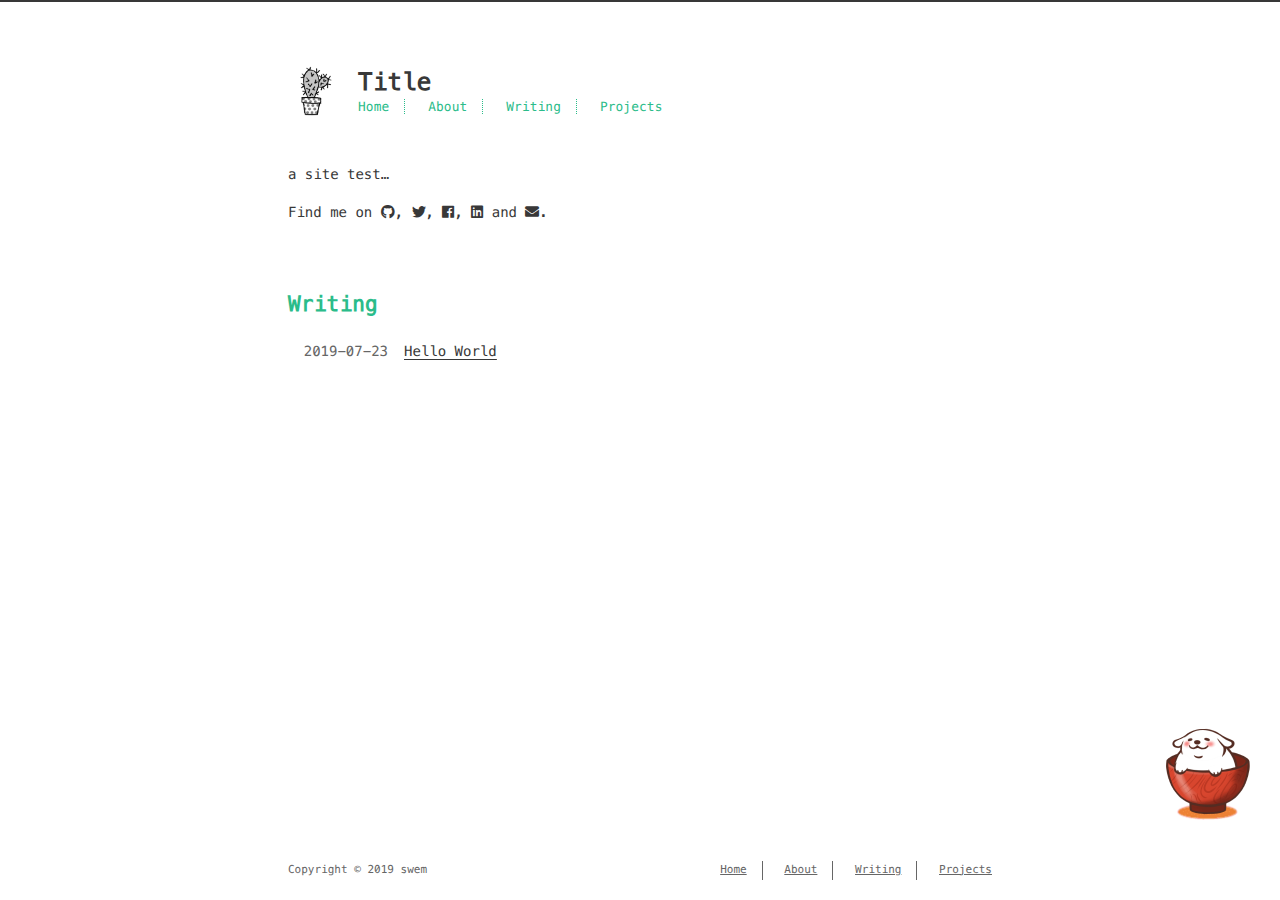
==== index.html @ 5699f476 "Site updated: 2019-07-24 18:28:13" ====
<!DOCTYPE html>
<html lang=ch>
<head><meta name="generator" content="Hexo 3.9.0">
    <!-- so meta -->
    <meta charset="utf-8">
    <meta http-equiv="X-UA-Compatible" content="IE=edge">
    <meta name="HandheldFriendly" content="True">
    <meta name="viewport" content="width=device-width, initial-scale=1, maximum-scale=1">
    <meta name="description" content="a site test...">
<meta property="og:type" content="website">
<meta property="og:title" content="Title">
<meta property="og:url" content="http://yoursite.com/index.html">
<meta property="og:site_name" content="Title">
<meta property="og:description" content="a site test...">
<meta property="og:locale" content="chinese">
<meta name="twitter:card" content="summary">
<meta name="twitter:title" content="Title">
<meta name="twitter:description" content="a site test...">
    
    
        
          
              <link rel="shortcut icon" href="/images/favicon.ico">
          
        
        
          
            <link rel="icon" type="image/png" href="/images/favicon-192x192.png" sizes="192x192">
          
        
        
          
            <link rel="apple-touch-icon" sizes="180x180" href="/images/apple-touch-icon.png">
          
        
    
    <!-- title -->
    <title>Title</title>
    <!-- styles -->
    <link rel="stylesheet" href="/css/style.css">
    <!-- persian styles -->
    
      <link rel="stylesheet" href="/css/rtl.css">
    
    <!-- rss -->
    
    
</head>

<body class="max-width mx-auto px3 ltr">
    
    <div class="content index py4">
        
          <header id="header">
  <a href="/">
  
    
      <div id="logo" style="background-image: url(/images/logo.png);"></div>
    
  
    <div id="title">
      <h1>Title</h1>
    </div>
  </a>
  <div id="nav">
    <ul>
      <li class="icon">
        <a href="#"><i class="fas fa-bars fa-2x"></i></a>
      </li>
       
        <li><a href="/">Home</a></li>
       
        <li><a href="/about/">About</a></li>
       
        <li><a href="/archives/">Writing</a></li>
       
        <li><a href="/projects_url">Projects</a></li>
      
    </ul>
  </div>
</header>

        
        <section id="about">
  
    <p>a site test…</p>

  
  
    <p>
      Find me on
      
      
      
        
          <a class="icon" target="_blank" href="http://github.com/probberechts/cactus-dark">
            <i class="fab fa-github"></i><!--
      ---></a><!--
    ---><!--
    --->, 
        
      
        
          <a class="icon" target="_blank" href="/">
            <i class="fab fa-twitter"></i><!--
      ---></a><!--
    ---><!--
    --->, 
        
      
        
          <a class="icon" target="_blank" href="/">
            <i class="fab fa-facebook"></i><!--
      ---></a><!--
    ---><!--
    --->, 
        
      
        
          <a class="icon" target="_blank" href="/">
            <i class="fab fa-linkedin"></i><!--
      ---></a><!--
    ---><!--
    ---> and 
        
      
        
          <a class="icon" target="_blank" href="mailto:name@email.com">
            <i class="fas fa-envelope"></i><!--
      ---></a><!--
      ---><!--
    --->.
        
      
    </p>
  
</section>

<section id="writing">
  <span class="h1"><a href="/archives">Writing</a></span>
  
  <ul class="post-list">
    
    
      
    
    
      <li class="post-item">
        
    <div class="meta">
      
        
          <time datetime="2019-07-23T06:05:07.872Z" itemprop="datePublished">2019-07-23</time>
        
      
    </div>


        <span>
    
        <a class="" href="/2019/07/23/hello-world/">Hello World</a>
    


</span>
      </li>
    
  </ul>
  
</section>



        
        <footer id="footer">
  <div class="footer-left">
    Copyright &copy; 2019 swem
  </div>
  <div class="footer-right">
    <nav>
      <ul>
         
          <li><a href="/">Home</a></li>
         
          <li><a href="/about/">About</a></li>
         
          <li><a href="/archives/">Writing</a></li>
         
          <li><a href="/projects_url">Projects</a></li>
        
      </ul>
    </nav>
  </div>
</footer>

    </div>
    <!-- styles -->
<link rel="stylesheet" href="/lib/font-awesome/css/all.min.css">
<link rel="stylesheet" href="/lib/justified-gallery/css/justifiedGallery.min.css">

    <!-- jquery -->
<script src="/lib/jquery/jquery.min.js"></script>
<script src="/lib/justified-gallery/js/jquery.justifiedGallery.min.js"></script>
<script src="/js/main.js"></script>
<!-- search -->

<!-- Google Analytics -->

<!-- Baidu Analytics -->

<!-- Disqus Comments -->


<script src="/live2dw/lib/L2Dwidget.min.js?094cbace49a39548bed64abff5988b05"></script><script>L2Dwidget.init({"pluginRootPath":"live2dw/","pluginJsPath":"lib/","pluginModelPath":"assets/","tagMode":false,"log":false,"model":{"scale":1,"hHeadPos":0.5,"vHeadPos":0.618,"jsonPath":"/live2dw/assets/wanko.model.json"},"display":{"superSample":2,"width":150,"height":300,"position":"right","hOffset":0,"vOffset":-20},"mobile":{"show":true,"scale":0.5},"react":{"opacityDefault":0.7,"opacityOnHover":0.2}});</script></body>
</html>
---- css/style.css ----
.inline {
  display: inline;
}
.block {
  display: block;
}
.inline-block {
  display: inline-block;
}
.table {
  display: table;
}
.table-cell {
  display: table-cell;
}
.overflow-hidden {
  overflow: hidden;
}
.overflow-scroll {
  overflow: scroll;
}
.overflow-auto {
  overflow: auto;
}
.clearfix:before,
.clearfix:after {
  display: table;
  content: " ";
}
.clearfix:after {
  clear: both;
}
.left {
  float: left;
}
.right {
  float: right;
}
.fit {
  max-width: 100%;
}
.truncate {
  display: inline-block;
  overflow: hidden;
  text-overflow: ellipsis;
  white-space: nowrap;
}
.max-width-1 {
  max-width: 24rem;
}
.max-width-2 {
  max-width: 32rem;
}
.max-width-3 {
  max-width: 48rem;
}
.max-width-4 {
  max-width: 64rem;
}
.border-box {
  box-sizing: border-box;
}
.m0 {
  margin: 0;
}
.mt0 {
  margin-top: 0;
}
.mr0 {
  margin-right: 0;
}
.mb0 {
  margin-bottom: 0;
}
.ml0 {
  margin-left: 0;
}
.mx0 {
  margin-right: 0;
  margin-left: 0;
}
.my0 {
  margin-top: 0;
  margin-bottom: 0;
}
.m1 {
  margin: 0.5rem;
}
.mt1 {
  margin-top: 0.5rem;
}
.mr1 {
  margin-right: 0.5rem;
}
.mb1 {
  margin-bottom: 0.5rem;
}
.ml1 {
  margin-left: 0.5rem;
}
.mx1 {
  margin-right: 0.5rem;
  margin-left: 0.5rem;
}
.my1 {
  margin-top: 0.5rem;
  margin-bottom: 0.5rem;
}
.m2 {
  margin: 1rem;
}
.mt2 {
  margin-top: 1rem;
}
.mr2 {
  margin-right: 1rem;
}
.mb2 {
  margin-bottom: 1rem;
}
.ml2 {
  margin-left: 1rem;
}
.mx2 {
  margin-right: 1rem;
  margin-left: 1rem;
}
.my2 {
  margin-top: 1rem;
  margin-bottom: 1rem;
}
.m3 {
  margin: 2rem;
}
.mt3 {
  margin-top: 2rem;
}
.mr3 {
  margin-right: 2rem;
}
.mb3 {
  margin-bottom: 2rem;
}
.ml3 {
  margin-left: 2rem;
}
.mx3 {
  margin-right: 2rem;
  margin-left: 2rem;
}
.my3 {
  margin-top: 2rem;
  margin-bottom: 2rem;
}
.m4 {
  margin: 4rem;
}
.mt4 {
  margin-top: 4rem;
}
.mr4 {
  margin-right: 4rem;
}
.mb4 {
  margin-bottom: 4rem;
}
.ml4 {
  margin-left: 4rem;
}
.mx4 {
  margin-right: 4rem;
  margin-left: 4rem;
}
.my4 {
  margin-top: 4rem;
  margin-bottom: 4rem;
}
.mxn1 {
  margin-right: -0.5rem;
  margin-left: -0.5rem;
}
.mxn2 {
  margin-right: -1rem;
  margin-left: -1rem;
}
.mxn3 {
  margin-right: -2rem;
  margin-left: -2rem;
}
.mxn4 {
  margin-right: -4rem;
  margin-left: -4rem;
}
.ml-auto {
  margin-left: auto;
}
.mr-auto {
  margin-right: auto;
}
.mx-auto {
  margin-right: auto;
  margin-left: auto;
}
.p0 {
  padding: 0;
}
.pt0 {
  padding-top: 0;
}
.pr0 {
  padding-right: 0;
}
.pb0 {
  padding-bottom: 0;
}
.pl0 {
  padding-left: 0;
}
.px0 {
  padding-right: 0;
  padding-left: 0;
}
.py0 {
  padding-top: 0;
  padding-bottom: 0;
}
.p1 {
  padding: 0.5rem;
}
.pt1 {
  padding-top: 0.5rem;
}
.pr1 {
  padding-right: 0.5rem;
}
.pb1 {
  padding-bottom: 0.5rem;
}
.pl1 {
  padding-left: 0.5rem;
}
.py1 {
  padding-top: 0.5rem;
  padding-bottom: 0.5rem;
}
.px1 {
  padding-right: 0.5rem;
  padding-left: 0.5rem;
}
.p2 {
  padding: 1rem;
}
.pt2 {
  padding-top: 1rem;
}
.pr2 {
  padding-right: 1rem;
}
.pb2 {
  padding-bottom: 1rem;
}
.pl2 {
  padding-left: 1rem;
}
.py2 {
  padding-top: 1rem;
  padding-bottom: 1rem;
}
.px2 {
  padding-right: 1rem;
  padding-left: 1rem;
}
.p3 {
  padding: 2rem;
}
.pt3 {
  padding-top: 2rem;
}
.pr3 {
  padding-right: 2rem;
}
.pb3 {
  padding-bottom: 2rem;
}
.pl3 {
  padding-left: 2rem;
}
.py3 {
  padding-top: 2rem;
  padding-bottom: 2rem;
}
.px3 {
  padding-right: 2rem;
  padding-left: 2rem;
}
.p4 {
  padding: 4rem;
}
.pt4 {
  padding-top: 4rem;
}
.pr4 {
  padding-right: 4rem;
}
.pb4 {
  padding-bottom: 4rem;
}
.pl4 {
  padding-left: 4rem;
}
.py4 {
  padding-top: 4rem;
  padding-bottom: 4rem;
}
.px4 {
  padding-right: 4rem;
  padding-left: 4rem;
}
body h1,
body .h1 {
  display: block;
  margin-top: 3rem;
  margin-bottom: 1rem;
  color: #2bbc8a;
  letter-spacing: 0.01em;
  font-weight: 700;
  font-style: normal;
  font-size: 1.5em;
  -moz-osx-font-smoothing: grayscale;
  -webkit-font-smoothing: antialiased;
}
body h2,
body .h2 {
  position: relative;
  display: block;
  margin-top: 2rem;
  margin-bottom: 0.5rem;
  color: #383838;
  text-transform: none;
  letter-spacing: normal;
  font-weight: bold;
  font-size: 1rem;
}
body h3 {
  color: #383838;
  text-decoration: underline;
  font-weight: bold;
  font-size: 0.9rem;
}
body h4,
body h5,
body h6 {
  display: inline;
  border-bottom: 1px dashed #8c8c8c;
  color: #8c8c8c;
  text-decoration: none;
  font-weight: normal;
  font-size: 0.9rem;
}
body h3,
body h4,
body h5,
body h6 {
  margin-top: 0.9rem;
  margin-bottom: 0.5rem;
}
body hr {
  border: 1px dashed #8c8c8c;
  margin: 0;
}
body strong {
  font-weight: bold;
}
body em,
body cite {
  font-style: italic;
}
body sup,
body sub {
  position: relative;
  vertical-align: baseline;
  font-size: 0.75em;
  line-height: 0;
}
body sup {
  top: -0.5em;
}
body sub {
  bottom: -0.2em;
}
body small {
  font-size: 0.85em;
}
body acronym,
body abbr {
  border-bottom: 1px dotted;
}
body ul,
body ol,
body dl {
  line-height: 1.725;
}
body ul ul,
body ol ul,
body ul ol,
body ol ol {
  margin-top: 0;
  margin-bottom: 0;
}
body ol {
  list-style: decimal;
}
body dt {
  font-weight: bold;
}
body table {
  width: 100%;
  border-collapse: collapse;
  text-align: left;
  font-size: 12px;
  overflow: auto;
  display: block;
}
body th {
  padding: 8px;
  border-bottom: 1px dashed #666;
  color: #383838;
  font-weight: bold;
  font-size: 13px;
}
body td {
  padding: 9px 8px 0;
  border-bottom: none;
}
@font-face {
  font-style: normal;
  font-family: "Meslo LG";
  src: local("Meslo LG S"), url("../lib/meslo-LG/MesloLGS-Regular.ttf") format("truetype");
}
*,
*:before,
*:after {
  box-sizing: border-box;
}
html {
  margin: 0;
  padding: 0;
  height: 100%;
  border-top: 2px solid #383838;
  -webkit-text-size-adjust: 100%;
  -ms-text-size-adjust: 100%;
}
body {
  margin: 0;
  height: 100%;
  background-color: #fff;
  color: #383838;
  font-display: swap;
  font-weight: 400;
  font-size: 14px;
  font-family: "Menlo", "Meslo LG", monospace;
  line-height: 1.725;
  text-rendering: geometricPrecision;
  flex: 1;
  -moz-osx-font-smoothing: grayscale;
  -webkit-font-smoothing: antialiased;
}
.content {
  position: relative;
  display: flex;
  flex-direction: column;
  min-height: 100%;
  overflow-wrap: break-word;
}
.content p {
  hyphens: auto;
  -moz-hyphens: auto;
  -ms-hyphens: auto;
  -webkit-hyphens: auto;
}
.content code {
  hyphens: manual;
  -moz-hyphens: manual;
  -ms-hyphens: manual;
  -webkit-hyphens: manual;
}
.content a {
  color: #383838;
  text-decoration: none;
  background-image: linear-gradient(transparent, transparent 5px, #383838 5px, #383838);
  background-position: bottom;
  background-size: 100% 6px;
  background-repeat: repeat-x;
}
.content a:hover {
  background-image: linear-gradient(transparent, transparent 4px, #d480aa 4px, #d480aa);
}
.content a.icon {
  background: none;
}
.content a.icon:hover {
  color: #d480aa;
}
.content h1 a,
.content .h1 a,
.content h2 a,
.content h3 a,
.content h4 a,
.content h5 a,
.content h6 a {
  background: none;
  color: inherit;
  text-decoration: none;
}
.content h1 a:hover,
.content .h1 a:hover,
.content h2 a:hover,
.content h3 a:hover,
.content h4 a:hover,
.content h5 a:hover,
.content h6 a:hover {
  background-image: linear-gradient(transparent, transparent 6px, #d480aa 6px, #d480aa);
  background-position: bottom;
  background-size: 100% 6px;
  background-repeat: repeat-x;
}
.content h6 a {
  background: none;
  color: inherit;
  text-decoration: none;
}
.content h6 a:hover {
  background-image: linear-gradient(transparent, transparent 6px, #d480aa 6px, #d480aa);
  background-position: bottom;
  background-size: 100% 6px;
  background-repeat: repeat-x;
}
@media (min-width: 540px) {
  .image-wrap {
    flex-direction: row;
    margin-bottom: 2rem;
  }
  .image-wrap .image-block {
    flex: 1 0 35%;
    margin-right: 2rem;
  }
  .image-wrap p {
    flex: 1 0 65%;
  }
}
.max-width {
  max-width: 48rem;
}
@media (max-width: 480px) {
  .px3 {
    padding-right: 1rem;
    padding-left: 1rem;
  }
  .my4 {
    margin-top: 2rem;
    margin-bottom: 2rem;
  }
}
@media (min-width: 480px) {
  p {
    text-align: justify;
  }
}
#header {
  margin: 0 auto 2rem;
  width: 100%;
}
#header h1,
#header .h1 {
  margin-top: 0;
  margin-bottom: 0;
  color: #383838;
  letter-spacing: 0.01em;
  font-weight: 700;
  font-style: normal;
  font-size: 1.5rem;
  line-height: 2rem;
  -moz-osx-font-smoothing: grayscale;
  -webkit-font-smoothing: antialiased;
}
#header a {
  background: none;
  color: inherit;
  text-decoration: none;
}
#header #logo {
  display: inline-block;
  float: left;
  margin-right: 20px;
  width: 50px;
  height: 50px;
  border-radius: 5px;
  filter: grayscale(100%);
  background-size: 50px 50px;
  background-repeat: no-repeat;
  -webkit-filter: grayscale(100%);
}
#header #nav {
  color: #2bbc8a;
  letter-spacing: 0.01em;
  font-weight: 200;
  font-style: normal;
  font-size: 0.8rem;
}
#header #nav ul {
  margin: 0;
  padding: 0;
  list-style-type: none;
  line-height: 15px;
}
#header #nav ul a {
  margin-right: 15px;
  color: #2bbc8a;
}
#header #nav ul a:hover {
  background-image: linear-gradient(transparent, transparent 5px, #2bbc8a 5px, #2bbc8a);
  background-position: bottom;
  background-size: 100% 6px;
  background-repeat: repeat-x;
}
#header #nav ul li {
  display: inline-block;
  margin-right: 15px;
  border-right: 1px dotted #2bbc8a;
  vertical-align: middle;
}
#header #nav ul .icon {
  display: none;
}
#header #nav ul li:last-child {
  margin-right: 0;
  border-right: 0;
}
#header #nav ul li:last-child a {
  margin-right: 0;
}
#header:hover #logo {
  filter: none;
  -webkit-filter: none;
}
@media screen and (max-width: 480px) {
  #header #title {
    display: table;
    margin-right: 5rem;
    min-height: 50px;
  }
  #header #title h1 {
    display: table-cell;
    vertical-align: middle;
  }
  #header #nav ul a:hover {
    background: none;
  }
  #header #nav ul li {
    display: none;
    border-right: 0;
  }
  #header #nav ul li.icon {
    position: absolute;
    top: 77px;
    right: 1rem;
    display: inline-block;
  }
  #header #nav ul.responsive li {
    display: block;
  }
  #header #nav li:not(:first-child) {
    padding-top: 1rem;
    padding-left: 70px;
    font-size: 1rem;
  }
}
#header-post {
  position: fixed;
  top: 2rem;
  right: 0;
  display: inline-block;
  float: right;
  z-index: 100;
}
#header-post a {
  background: none;
  color: inherit;
  text-decoration: none;
}
#header-post a.icon {
  background: none;
}
#header-post a.icon:hover {
  color: #d480aa;
}
#header-post ol {
  list-style-type: none;
}
#header-post ul {
  display: inline-block;
  margin: 0;
  padding: 0;
  list-style-type: none;
}
#header-post ul li {
  display: inline-block;
  margin-right: 15px;
  vertical-align: middle;
}
#header-post ul li:last-child {
  margin-right: 0;
}
#header-post #menu-icon {
  float: right;
  margin-right: 2rem;
  margin-left: 15px;
}
#header-post #menu-icon:hover {
  color: #2bbc8a;
}
#header-post #menu-icon-tablet {
  float: right;
  margin-right: 2rem;
  margin-left: 15px;
}
#header-post #menu-icon-tablet:hover {
  color: #2bbc8a;
}
#header-post #top-icon-tablet {
  position: fixed;
  right: 2rem;
  bottom: 2rem;
  margin-right: 2rem;
  margin-left: 15px;
}
#header-post #top-icon-tablet:hover {
  color: #2bbc8a;
}
#header-post .active {
  color: #2bbc8a;
}
#header-post #menu {
  visibility: hidden;
  margin-right: 2rem;
}
#header-post #nav {
  color: #2bbc8a;
  letter-spacing: 0.01em;
  font-weight: 200;
  font-style: normal;
  font-size: 0.8rem;
}
#header-post #nav ul {
  line-height: 15px;
}
#header-post #nav ul a {
  margin-right: 15px;
  color: color-accent-1;
}
#header-post #nav ul a:hover {
  background-image: linear-gradient(transparent, transparent 5px, #2bbc8a 5px, #2bbc8a);
  background-position: bottom;
  background-size: 100% 6px;
  background-repeat: repeat-x;
}
#header-post #nav ul li {
  border-right: 1px dotted #2bbc8a;
}
#header-post #nav ul li:last-child {
  margin-right: 0;
  border-right: 0;
}
#header-post #nav ul li:last-child a {
  margin-right: 0;
}
#header-post #actions {
  float: right;
  margin-top: 2rem;
  margin-right: 2rem;
  width: 100%;
  text-align: right;
}
#header-post #actions ul {
  display: block;
}
#header-post #actions .info {
  display: block;
  font-style: italic;
}
#header-post #share {
  clear: both;
  padding-top: 1rem;
  padding-right: 2rem;
  text-align: right;
}
#header-post #share li {
  display: block;
  margin: 0;
}
#header-post #toc {
  float: right;
  clear: both;
  overflow: auto;
  margin-top: 1rem;
  padding-right: 2rem;
  max-width: 20em;
  max-height: calc(95vh - 7rem);
  text-align: right;
}
#header-post #toc a:hover {
  color: #d480aa;
}
#header-post #toc .toc-level-1 > .toc-link {
  display: none;
}
#header-post #toc .toc-level-2 {
  color: #383838;
  font-size: 0.8rem;
}
#header-post #toc .toc-level-2:before {
  color: #2bbc8a;
  content: "#";
}
#header-post #toc .toc-level-3 {
  color: #666;
  font-size: 0.7rem;
}
#header-post #toc .toc-level-4 {
  color: #525252;
  font-size: 0.4rem;
}
#header-post #toc .toc-level-5 {
  display: none;
}
#header-post #toc .toc-level-6 {
  display: none;
}
#header-post #toc .toc-number {
  display: none;
}
@media screen and (max-width: 500px) {
  #header-post {
    display: none;
  }
}
@media screen and (max-width: 900px) {
  #header-post #menu-icon {
    display: none;
  }
  #header-post #actions {
    display: none;
  }
}
@media screen and (max-width: 1199px) {
  #header-post #toc {
    display: none;
  }
}
@media screen and (min-width: 900px) {
  #header-post #menu-icon-tablet {
    display: none !important;
  }
  #header-post #top-icon-tablet {
    display: none !important;
  }
}
@media screen and (min-width: 1199px) {
  #header-post #actions {
    width: auto;
  }
  #header-post #actions ul {
    display: inline-block;
    float: right;
  }
  #header-post #actions .info {
    display: inline;
    float: left;
    margin-right: 2rem;
    font-style: italic;
  }
}
#footer-post {
  position: fixed;
  right: 0;
  bottom: 0;
  left: 0;
  z-index: 5000000;
  width: 100%;
  border-top: 1px solid #666;
  background: #fafafa;
  transition: opacity 0.2s;
}
#footer-post a {
  background: none;
  color: inherit;
  text-decoration: none;
}
#footer-post a.icon {
  background: none;
}
#footer-post a.icon:hover {
  color: #d480aa;
}
#footer-post #nav-footer {
  padding-right: 1rem;
  padding-left: 1rem;
  background: #e6e6e6;
  text-align: center;
}
#footer-post #nav-footer a {
  color: #2bbc8a;
  font-size: 1em;
}
#footer-post #nav-footer a:hover {
  background-image: linear-gradient(transparent, transparent 5px, #2bbc8a 5px, #2bbc8a);
  background-position: bottom;
  background-size: 100% 6px;
  background-repeat: repeat-x;
}
#footer-post #nav-footer ul {
  display: table;
  margin: 0;
  padding: 0;
  width: 100%;
  list-style-type: none;
}
#footer-post #nav-footer ul li {
  display: inline-table;
  padding: 10px;
  width: 20%;
  vertical-align: middle;
}
#footer-post #actions-footer {
  overflow: auto;
  margin-top: 1rem;
  margin-bottom: 1rem;
  padding-right: 1rem;
  padding-left: 1rem;
  width: 100%;
  text-align: center;
  white-space: nowrap;
}
#footer-post #actions-footer a {
  display: inline-block;
  padding-left: 1rem;
  color: #2bbc8a;
}
#footer-post #share-footer {
  padding-right: 1rem;
  padding-left: 1rem;
  background: #e6e6e6;
  text-align: center;
}
#footer-post #share-footer ul {
  display: table;
  margin: 0;
  padding: 0;
  width: 100%;
  list-style-type: none;
}
#footer-post #share-footer ul li {
  display: inline-table;
  padding: 10px;
  width: 20%;
  vertical-align: middle;
}
#footer-post #toc-footer {
  clear: both;
  padding-top: 1rem;
  padding-bottom: 1rem;
  background: #e6e6e6;
  text-align: left;
}
#footer-post #toc-footer ol {
  margin: 0;
  padding-left: 20px;
  list-style-type: none;
}
#footer-post #toc-footer ol li {
  line-height: 30px;
}
#footer-post #toc-footer a:hover {
  color: #d480aa;
}
#footer-post #toc-footer .toc-level-1 > .toc-link {
  display: none;
}
#footer-post #toc-footer .toc-level-2 {
  color: #383838;
  font-size: 0.8rem;
}
#footer-post #toc-footer .toc-level-2:before {
  color: #2bbc8a;
  content: "#";
}
#footer-post #toc-footer .toc-level-3 {
  color: #666;
  font-size: 0.7rem;
  line-height: 15px;
}
#footer-post #toc-footer .toc-level-4 {
  display: none;
}
#footer-post #toc-footer .toc-level-5 {
  display: none;
}
#footer-post #toc-footer .toc-level-6 {
  display: none;
}
#footer-post #toc-footer .toc-number {
  display: none;
}
@media screen and (min-width: 500px) {
  #footer-post-container {
    display: none;
  }
}
.post-list {
  padding: 0;
}
.post-list .post-item {
  margin-bottom: 1rem;
  margin-left: 0;
  list-style-type: none;
}
.post-list .post-item .meta {
  display: block;
  margin-right: 16px;
  min-width: 100px;
  color: #666;
  font-size: 14px;
}
@media (min-width: 480px) {
  .post-list .post-item {
    display: flex;
    margin-bottom: 5px;
  }
  .post-list .post-item .meta {
    text-align: left;
  }
}
.project-list {
  padding: 0;
  list-style: none;
}
.project-list .project-item {
  margin-bottom: 5px;
}
.project-list .project-item p {
  display: inline;
}
article header .posttitle {
  margin-top: 0;
  margin-bottom: 0;
  text-transform: none;
  font-size: 1.5em;
  line-height: 1.25;
}
article header .meta {
  margin-top: 0;
  margin-bottom: 1rem;
}
article header .meta * {
  color: #8c8c8c;
  font-size: 0.85rem;
}
article header .author {
  text-transform: uppercase;
  letter-spacing: 0.01em;
  font-weight: 700;
}
article header .postdate {
  display: inline;
}
article .content h2:before {
  position: absolute;
  top: -4px;
  left: -1rem;
  color: #2bbc8a;
  content: "#";
  font-weight: bold;
  font-size: 1.2rem;
}
article .content img,
article .content video {
  display: block;
  margin: auto;
  max-width: 100%;
  height: auto;
}
article .content .video-container {
  position: relative;
  overflow: hidden;
  padding-top: 56.25%;
  height: 0;
}
article .content .video-container iframe,
article .content .video-container object,
article .content .video-container embed {
  position: absolute;
  top: 0;
  left: 0;
  margin-top: 0;
  width: 100%;
  height: 100%;
}
article .content blockquote {
  margin: 1rem 10px;
  padding: 0.5em 10px;
  background: inherit;
  color: #2bbc8a;
  quotes: "\201C" "\201D" "\2018" "\2019";
  font-weight: bold;
}
article .content blockquote p {
  margin: 0;
}
article .content blockquote:before {
  margin-right: 0.25em;
  color: #2bbc8a;
  content: "\201C";
  vertical-align: -0.4em;
  font-size: 2em;
  line-height: 0.1em;
}
article .content blockquote footer {
  margin: line-height 0;
  color: #666;
  font-size: 11px;
}
article .content blockquote footer a {
  background-image: linear-gradient(transparent, transparent 5px, #666 5px, #666);
  color: #666;
}
article .content blockquote footer a:hover {
  background-image: linear-gradient(transparent, transparent 4px, #858585 4px, #858585);
  color: #858585;
}
article .content blockquote footer cite:before {
  padding: 0 0.5em;
  content: "—";
}
article .content .pullquote {
  margin: 0;
  width: 45%;
  text-align: left;
}
article .content .pullquote.left {
  margin-right: 1em;
  margin-left: 0.5em;
}
article .content .pullquote.right {
  margin-right: 0.5em;
  margin-left: 1em;
}
article .content .caption {
  position: relative;
  display: block;
  margin-top: 0.5em;
  color: color-grey;
  text-align: center;
  font-size: 0.9em;
}
.posttitle {
  text-transform: none;
  font-size: 1.5em;
  line-height: 1.25;
}
.article-tag .tag-link {
  background-image: linear-gradient(transparent, transparent 10px, #d480aa 10px, #d480aa);
  background-position: bottom;
  background-size: 100% 6px;
  background-repeat: repeat-x;
}
.article-tag .tag-link:before {
  content: "#";
}
.article-category .category-link {
  background-image: linear-gradient(transparent, transparent 10px, #d480aa 10px, #d480aa);
  background-position: bottom;
  background-size: 100% 6px;
  background-repeat: repeat-x;
}
@media (min-width: 480px) {
  .article-tag,
  .article-category {
    display: inline;
  }
  .article-tag:before,
  .article-category:before {
    content: "|";
  }
}
#archive .post-list {
  padding: 0;
}
#archive .post-list .post-item {
  margin-bottom: 1rem;
  margin-left: 0;
  list-style-type: none;
}
#archive .post-list .post-item .meta {
  display: block;
  margin-right: 16px;
  min-width: 100px;
  color: #666;
  font-size: 14px;
}
@media (min-width: 480px) {
  #archive .post-list .post-item {
    display: flex;
    margin-bottom: 5px;
    margin-left: 1rem;
  }
  #archive .post-list .post-item .meta {
    text-align: left;
  }
}
.blog-post-comments {
  margin-top: 4rem;
}
#footer {
  position: absolute;
  bottom: 0;
  margin-bottom: 10px;
  width: 100%;
  color: #666;
  vertical-align: top;
  text-align: center;
  font-size: 11px;
}
#footer ul {
  margin: 0;
  padding: 0;
  list-style: none;
}
#footer li {
  display: inline-block;
  margin-right: 15px;
  border-right: 1px solid #666;
  vertical-align: middle;
}
#footer li a {
  margin-right: 15px;
}
#footer li:last-child {
  margin-right: 0;
  border-right: 0;
}
#footer li:last-child a {
  margin-right: 0;
}
#footer a {
  color: #666;
  text-decoration: underline;
  background-image: none;
}
#footer a:hover {
  color: #858585;
}
#footer .footer-left {
  height: 20px;
  vertical-align: middle;
  line-height: 20px;
}
@media (min-width: 39rem) {
  #footer {
    display: flex;
    flex-flow: row wrap;
    justify-content: space-between;
    align-items: center;
    align-content: center;
    margin-bottom: 20px;
  }
  #footer .footer-left {
    align-self: flex-start;
    margin-right: 20px;
  }
  #footer .footer-right {
    align-self: flex-end;
  }
}
.pagination {
  display: inline-block;
  margin-top: 2rem;
  width: 100%;
  text-align: center;
}
.pagination .page-number {
  color: #383838;
  font-size: 0.8rem;
}
.pagination a {
  padding: 4px 6px;
  border-radius: 5px;
  background-image: none;
  color: #383838;
  text-decoration: none;
}
.pagination a:hover {
  background-image: none;
}
.pagination a:hover:not(.active) {
  color: #383838;
}
.search-input {
  padding: 4px 7px;
  width: 100%;
  outline: none;
  border: solid 1px #8c8c8c;
  border-radius: 5px;
  background-color: #fff;
  color: #383838;
  font-size: 1.2rem;
  -webkit-border-radius: 5px;
  -moz-border-radius: 5px;
}
.search-input:focus {
  border: solid 1px #2bbc8a;
}
#search-result ul.search-result-list {
  padding: 0;
  list-style-type: none;
}
#search-result li {
  margin: 2em auto;
}
#search-result a.search-result-title {
  background-image: none;
  color: #383838;
  text-transform: capitalize;
  font-weight: bold;
  line-height: 1.2;
}
#search-result p.search-result {
  overflow: hidden;
  margin: 0.4em auto;
  max-height: 13em;
  text-align: justify;
  font-size: 0.8em;
}
#search-result em.search-keyword {
  border-bottom: 1px dashed #d480aa;
  color: #d480aa;
  font-weight: bold;
}
.search-no-result {
  display: none;
  padding-bottom: 0.5em;
  color: #383838;
}
#tag-cloud .tag-cloud-title {
  color: #666;
}
#tag-cloud .tag-cloud-tags {
  clear: both;
  text-align: center;
}
#tag-cloud .tag-cloud-tags a {
  display: inline-block;
  margin: 10px;
}
#categories .category-list-title {
  color: #666;
}
#categories .category-list .category-list-item .category-list-count {
  color: #666;
}
#categories .category-list .category-list-item .category-list-count:before {
  content: " (";
}
#categories .category-list .category-list-item .category-list-count:after {
  content: ")";
}
.highlight {
  color: #585260;
  background: #efecf4;
}
.highlight .code .comment,
.highlight .code .quote {
  color: #655f6d;
}
.highlight .code .variable,
.highlight .code .template-variable,
.highlight .code .attribute,
.highlight .code .tag,
.highlight .code .name,
.highlight .code .regexp,
.highlight .code .link,
.highlight .code .selector-id,
.highlight .code .selector-class {
  color: #be4678;
}
.highlight .code .number,
.highlight .code .meta,
.highlight .code .built_in,
.highlight .code .builtin-name,
.highlight .code .literal,
.highlight .code .type,
.highlight .code .params {
  color: #aa573c;
}
.highlight .code .string,
.highlight .code .symbol,
.highlight .code .bullet {
  color: #2a9292;
}
.highlight .code .title,
.highlight .code .section {
  color: #576ddb;
}
.highlight .code .keyword,
.highlight .code .selector-tag {
  color: #955ae7;
}
.highlight .code .deletion,
.highlight .code .addition {
  color: #19171c;
  display: inline-block;
  width: 100%;
}
.highlight .code .deletion {
  background-color: #be4678;
}
.highlight .code .addition {
  background-color: #2a9292;
}
.highlight .code .emphasis {
  font-style: italic;
}
.highlight .code .strong {
  font-weight: bold;
}
pre {
  overflow-x: auto;
  padding: 10px 15px;
  padding-bottom: 0;
  border: 1px dotted #666;
  border-radius: 4px;
  font-size: 13px;
  font-family: "Menlo", "Meslo LG", monospace;
  line-height: 22px;
  -webkit-border-radius: 4px;
}
pre code {
  display: block;
  padding: 0;
  border: none;
}
code {
  padding: 0 5px;
  border: 1px dotted #666;
  border-radius: 2px;
  -webkit-border-radius: 2px;
}
.highlight {
  overflow-x: auto;
  margin: 1rem 0;
  padding: 10px 15px;
  border-radius: 4px;
  background: #fafafa;
  font-family: "Menlo", "Meslo LG", monospace;
  -webkit-border-radius: 4px;
}
.highlight figcaption {
  margin: -5px 0 5px;
  color: #757575;
  font-size: 0.9em;
  zoom: 1;
}
.highlight figcaption a {
  float: right;
  color: #757575;
  font-style: italic;
  font-size: 0.8em;
  background-image: linear-gradient(transparent, transparent 10px, #d480aa 10px, #d480aa);
  background-position: bottom;
  background-size: 100% 6px;
  background-repeat: repeat-x;
}
.highlight figcaption a:hover {
  color: #919191;
}
.highlight figcaption:before,
.highlight figcaption content: "" {
  display: table;
}
.highlight figcaption:after {
  clear: both;
}
.highlight pre {
  padding: 0;
  border: none;
  background: none;
}
.highlight table {
  width: auto;
}
.highlight td.gutter {
  text-align: right;
}
.highlight .line {
  height: 22px;
}
---- css/rtl.css ----
@font-face {
  font-family: Vazir;
  src: url("../lib/vazir-font/Vazir.eot");
  src: url("../lib/vazir-font/Vazir.eot?#iefix") format('embedded-opentype'), url("../lib/vazir-font/Vazir.woff2") format('woff2'), url("../lib/vazir-font/Vazir.woff") format('woff'), url("../lib/vazir-font/Vazir.ttf") format('truetype');
  font-weight: normal;
}
@font-face {
  font-family: Vazir;
  src: url("../lib/vazir-font/Vazir-Bold.eot");
  src: url("../lib/vazir-font/Vazir-Bold.eot?#iefix") format('embedded-opentype'), url("../lib/vazir-font/Vazir-Bold.woff2") format('woff2'), url("../lib/vazir-font/Vazir-Bold.woff") format('woff'), url("../lib/vazir-font/Vazir-Bold.ttf") format('truetype');
  font-weight: bold;
}
@font-face {
  font-family: Vazir;
  src: url("../lib/vazir-font/Vazir-Light.eot");
  src: url("../lib/vazir-font/Vazir-Light.eot?#iefix") format('embedded-opentype'), url("../lib/vazir-font/Vazir-Light.woff2") format('woff2'), url("../lib/vazir-font/Vazir-Light.woff") format('woff'), url("../lib/vazir-font/Vazir-Light.ttf") format('truetype');
  font-weight: 300;
}
.rtl {
  font-family: Vazir, sans-serif;
  direction: rtl;
}
.rtl #nav li {
  margin-right: 0px !important;
  padding-left: 15px;
  border-right: 0px !important;
  border-left: 1px dotted $color-accent-1;
}
.rtl #nav li:last-child {
  margin-right: 15px !important;
  border-left: 0 !important;
}
.rtl #header #logo {
  float: right;
}
.rtl #footer li {
  margin-right: 0px;
  padding-left: 15px;
  border-right: 0px;
  border-left: 1px dotted $color-border;
}
.rtl #footer li:last-child {
  margin-right: 15px !important;
  border-left: 0 !important;
}
.rtl #footer #logo {
  float: right;
}
.rtl article .content h2:before {
  right: -1rem;
}
@media (min-width: 480px) {
  .post-list .post-item .meta {
    text-align: right;
  }
}
---- lib/font-awesome/css/all.min.css ----
/*!
 * Font Awesome Free 5.2.0 by @fontawesome - https://fontawesome.com
 * License - https://fontawesome.com/license (Icons: CC BY 4.0, Fonts: SIL OFL 1.1, Code: MIT License)
 */
.fa,.fab,.fal,.far,.fas{-moz-osx-font-smoothing:grayscale;-webkit-font-smoothing:antialiased;display:inline-block;font-style:normal;font-variant:normal;text-rendering:auto;line-height:1}.fa-lg{font-size:1.33333em;line-height:.75em;vertical-align:-.0667em}.fa-xs{font-size:.75em}.fa-sm{font-size:.875em}.fa-1x{font-size:1em}.fa-2x{font-size:2em}.fa-3x{font-size:3em}.fa-4x{font-size:4em}.fa-5x{font-size:5em}.fa-6x{font-size:6em}.fa-7x{font-size:7em}.fa-8x{font-size:8em}.fa-9x{font-size:9em}.fa-10x{font-size:10em}.fa-fw{text-align:center;width:1.25em}.fa-ul{list-style-type:none;margin-left:2.5em;padding-left:0}.fa-ul>li{position:relative}.fa-li{left:-2em;position:absolute;text-align:center;width:2em;line-height:inherit}.fa-border{border:.08em solid #eee;border-radius:.1em;padding:.2em .25em .15em}.fa-pull-left{float:left}.fa-pull-right{float:right}.fa.fa-pull-left,.fab.fa-pull-left,.fal.fa-pull-left,.far.fa-pull-left,.fas.fa-pull-left{margin-right:.3em}.fa.fa-pull-right,.fab.fa-pull-right,.fal.fa-pull-right,.far.fa-pull-right,.fas.fa-pull-right{margin-left:.3em}.fa-spin{animation:a 2s infinite linear}.fa-pulse{animation:a 1s infinite steps(8)}@keyframes a{0%{transform:rotate(0deg)}to{transform:rotate(1turn)}}.fa-rotate-90{-ms-filter:"progid:DXImageTransform.Microsoft.BasicImage(rotation=1)";transform:rotate(90deg)}.fa-rotate-180{-ms-filter:"progid:DXImageTransform.Microsoft.BasicImage(rotation=2)";transform:rotate(180deg)}.fa-rotate-270{-ms-filter:"progid:DXImageTransform.Microsoft.BasicImage(rotation=3)";transform:rotate(270deg)}.fa-flip-horizontal{-ms-filter:"progid:DXImageTransform.Microsoft.BasicImage(rotation=0, mirror=1)";transform:scaleX(-1)}.fa-flip-vertical{transform:scaleY(-1)}.fa-flip-horizontal.fa-flip-vertical,.fa-flip-vertical{-ms-filter:"progid:DXImageTransform.Microsoft.BasicImage(rotation=2, mirror=1)"}.fa-flip-horizontal.fa-flip-vertical{transform:scale(-1)}:root .fa-flip-horizontal,:root .fa-flip-vertical,:root .fa-rotate-90,:root .fa-rotate-180,:root .fa-rotate-270{-webkit-filter:none;filter:none}.fa-stack{display:inline-block;height:2em;line-height:2em;position:relative;vertical-align:middle;width:2em}.fa-stack-1x,.fa-stack-2x{left:0;position:absolute;text-align:center;width:100%}.fa-stack-1x{line-height:inherit}.fa-stack-2x{font-size:2em}.fa-inverse{color:#fff}.fa-500px:before{content:"\f26e"}.fa-accessible-icon:before{content:"\f368"}.fa-accusoft:before{content:"\f369"}.fa-address-book:before{content:"\f2b9"}.fa-address-card:before{content:"\f2bb"}.fa-adjust:before{content:"\f042"}.fa-adn:before{content:"\f170"}.fa-adversal:before{content:"\f36a"}.fa-affiliatetheme:before{content:"\f36b"}.fa-air-freshener:before{content:"\f5d0"}.fa-algolia:before{content:"\f36c"}.fa-align-center:before{content:"\f037"}.fa-align-justify:before{content:"\f039"}.fa-align-left:before{content:"\f036"}.fa-align-right:before{content:"\f038"}.fa-allergies:before{content:"\f461"}.fa-amazon:before{content:"\f270"}.fa-amazon-pay:before{content:"\f42c"}.fa-ambulance:before{content:"\f0f9"}.fa-american-sign-language-interpreting:before{content:"\f2a3"}.fa-amilia:before{content:"\f36d"}.fa-anchor:before{content:"\f13d"}.fa-android:before{content:"\f17b"}.fa-angellist:before{content:"\f209"}.fa-angle-double-down:before{content:"\f103"}.fa-angle-double-left:before{content:"\f100"}.fa-angle-double-right:before{content:"\f101"}.fa-angle-double-up:before{content:"\f102"}.fa-angle-down:before{content:"\f107"}.fa-angle-left:before{content:"\f104"}.fa-angle-right:before{content:"\f105"}.fa-angle-up:before{content:"\f106"}.fa-angry:before{content:"\f556"}.fa-angrycreative:before{content:"\f36e"}.fa-angular:before{content:"\f420"}.fa-app-store:before{content:"\f36f"}.fa-app-store-ios:before{content:"\f370"}.fa-apper:before{content:"\f371"}.fa-apple:before{content:"\f179"}.fa-apple-alt:before{content:"\f5d1"}.fa-apple-pay:before{content:"\f415"}.fa-archive:before{content:"\f187"}.fa-archway:before{content:"\f557"}.fa-arrow-alt-circle-down:before{content:"\f358"}.fa-arrow-alt-circle-left:before{content:"\f359"}.fa-arrow-alt-circle-right:before{content:"\f35a"}.fa-arrow-alt-circle-up:before{content:"\f35b"}.fa-arrow-circle-down:before{content:"\f0ab"}.fa-arrow-circle-left:before{content:"\f0a8"}.fa-arrow-circle-right:before{content:"\f0a9"}.fa-arrow-circle-up:before{content:"\f0aa"}.fa-arrow-down:before{content:"\f063"}.fa-arrow-left:before{content:"\f060"}.fa-arrow-right:before{content:"\f061"}.fa-arrow-up:before{content:"\f062"}.fa-arrows-alt:before{content:"\f0b2"}.fa-arrows-alt-h:before{content:"\f337"}.fa-arrows-alt-v:before{content:"\f338"}.fa-assistive-listening-systems:before{content:"\f2a2"}.fa-asterisk:before{content:"\f069"}.fa-asymmetrik:before{content:"\f372"}.fa-at:before{content:"\f1fa"}.fa-atlas:before{content:"\f558"}.fa-atom:before{content:"\f5d2"}.fa-audible:before{content:"\f373"}.fa-audio-description:before{content:"\f29e"}.fa-autoprefixer:before{content:"\f41c"}.fa-avianex:before{content:"\f374"}.fa-aviato:before{content:"\f421"}.fa-award:before{content:"\f559"}.fa-aws:before{content:"\f375"}.fa-backspace:before{content:"\f55a"}.fa-backward:before{content:"\f04a"}.fa-balance-scale:before{content:"\f24e"}.fa-ban:before{content:"\f05e"}.fa-band-aid:before{content:"\f462"}.fa-bandcamp:before{content:"\f2d5"}.fa-barcode:before{content:"\f02a"}.fa-bars:before{content:"\f0c9"}.fa-baseball-ball:before{content:"\f433"}.fa-basketball-ball:before{content:"\f434"}.fa-bath:before{content:"\f2cd"}.fa-battery-empty:before{content:"\f244"}.fa-battery-full:before{content:"\f240"}.fa-battery-half:before{content:"\f242"}.fa-battery-quarter:before{content:"\f243"}.fa-battery-three-quarters:before{content:"\f241"}.fa-bed:before{content:"\f236"}.fa-beer:before{content:"\f0fc"}.fa-behance:before{content:"\f1b4"}.fa-behance-square:before{content:"\f1b5"}.fa-bell:before{content:"\f0f3"}.fa-bell-slash:before{content:"\f1f6"}.fa-bezier-curve:before{content:"\f55b"}.fa-bicycle:before{content:"\f206"}.fa-bimobject:before{content:"\f378"}.fa-binoculars:before{content:"\f1e5"}.fa-birthday-cake:before{content:"\f1fd"}.fa-bitbucket:before{content:"\f171"}.fa-bitcoin:before{content:"\f379"}.fa-bity:before{content:"\f37a"}.fa-black-tie:before{content:"\f27e"}.fa-blackberry:before{content:"\f37b"}.fa-blender:before{content:"\f517"}.fa-blind:before{content:"\f29d"}.fa-blogger:before{content:"\f37c"}.fa-blogger-b:before{content:"\f37d"}.fa-bluetooth:before{content:"\f293"}.fa-bluetooth-b:before{content:"\f294"}.fa-bold:before{content:"\f032"}.fa-bolt:before{content:"\f0e7"}.fa-bomb:before{content:"\f1e2"}.fa-bone:before{content:"\f5d7"}.fa-bong:before{content:"\f55c"}.fa-book:before{content:"\f02d"}.fa-book-open:before{content:"\f518"}.fa-book-reader:before{content:"\f5da"}.fa-bookmark:before{content:"\f02e"}.fa-bowling-ball:before{content:"\f436"}.fa-box:before{content:"\f466"}.fa-box-open:before{content:"\f49e"}.fa-boxes:before{content:"\f468"}.fa-braille:before{content:"\f2a1"}.fa-brain:before{content:"\f5dc"}.fa-briefcase:before{content:"\f0b1"}.fa-briefcase-medical:before{content:"\f469"}.fa-broadcast-tower:before{content:"\f519"}.fa-broom:before{content:"\f51a"}.fa-brush:before{content:"\f55d"}.fa-btc:before{content:"\f15a"}.fa-bug:before{content:"\f188"}.fa-building:before{content:"\f1ad"}.fa-bullhorn:before{content:"\f0a1"}.fa-bullseye:before{content:"\f140"}.fa-burn:before{content:"\f46a"}.fa-buromobelexperte:before{content:"\f37f"}.fa-bus:before{content:"\f207"}.fa-bus-alt:before{content:"\f55e"}.fa-buysellads:before{content:"\f20d"}.fa-calculator:before{content:"\f1ec"}.fa-calendar:before{content:"\f133"}.fa-calendar-alt:before{content:"\f073"}.fa-calendar-check:before{content:"\f274"}.fa-calendar-minus:before{content:"\f272"}.fa-calendar-plus:before{content:"\f271"}.fa-calendar-times:before{content:"\f273"}.fa-camera:before{content:"\f030"}.fa-camera-retro:before{content:"\f083"}.fa-cannabis:before{content:"\f55f"}.fa-capsules:before{content:"\f46b"}.fa-car:before{content:"\f1b9"}.fa-car-alt:before{content:"\f5de"}.fa-car-battery:before{content:"\f5df"}.fa-car-crash:before{content:"\f5e1"}.fa-car-side:before{content:"\f5e4"}.fa-caret-down:before{content:"\f0d7"}.fa-caret-left:before{content:"\f0d9"}.fa-caret-right:before{content:"\f0da"}.fa-caret-square-down:before{content:"\f150"}.fa-caret-square-left:before{content:"\f191"}.fa-caret-square-right:before{content:"\f152"}.fa-caret-square-up:before{content:"\f151"}.fa-caret-up:before{content:"\f0d8"}.fa-cart-arrow-down:before{content:"\f218"}.fa-cart-plus:before{content:"\f217"}.fa-cc-amazon-pay:before{content:"\f42d"}.fa-cc-amex:before{content:"\f1f3"}.fa-cc-apple-pay:before{content:"\f416"}.fa-cc-diners-club:before{content:"\f24c"}.fa-cc-discover:before{content:"\f1f2"}.fa-cc-jcb:before{content:"\f24b"}.fa-cc-mastercard:before{content:"\f1f1"}.fa-cc-paypal:before{content:"\f1f4"}.fa-cc-stripe:before{content:"\f1f5"}.fa-cc-visa:before{content:"\f1f0"}.fa-centercode:before{content:"\f380"}.fa-certificate:before{content:"\f0a3"}.fa-chalkboard:before{content:"\f51b"}.fa-chalkboard-teacher:before{content:"\f51c"}.fa-charging-station:before{content:"\f5e7"}.fa-chart-area:before{content:"\f1fe"}.fa-chart-bar:before{content:"\f080"}.fa-chart-line:before{content:"\f201"}.fa-chart-pie:before{content:"\f200"}.fa-check:before{content:"\f00c"}.fa-check-circle:before{content:"\f058"}.fa-check-double:before{content:"\f560"}.fa-check-square:before{content:"\f14a"}.fa-chess:before{content:"\f439"}.fa-chess-bishop:before{content:"\f43a"}.fa-chess-board:before{content:"\f43c"}.fa-chess-king:before{content:"\f43f"}.fa-chess-knight:before{content:"\f441"}.fa-chess-pawn:before{content:"\f443"}.fa-chess-queen:before{content:"\f445"}.fa-chess-rook:before{content:"\f447"}.fa-chevron-circle-down:before{content:"\f13a"}.fa-chevron-circle-left:before{content:"\f137"}.fa-chevron-circle-right:before{content:"\f138"}.fa-chevron-circle-up:before{content:"\f139"}.fa-chevron-down:before{content:"\f078"}.fa-chevron-left:before{content:"\f053"}.fa-chevron-right:before{content:"\f054"}.fa-chevron-up:before{content:"\f077"}.fa-child:before{content:"\f1ae"}.fa-chrome:before{content:"\f268"}.fa-church:before{content:"\f51d"}.fa-circle:before{content:"\f111"}.fa-circle-notch:before{content:"\f1ce"}.fa-clipboard:before{content:"\f328"}.fa-clipboard-check:before{content:"\f46c"}.fa-clipboard-list:before{content:"\f46d"}.fa-clock:before{content:"\f017"}.fa-clone:before{content:"\f24d"}.fa-closed-captioning:before{content:"\f20a"}.fa-cloud:before{content:"\f0c2"}.fa-cloud-download-alt:before{content:"\f381"}.fa-cloud-upload-alt:before{content:"\f382"}.fa-cloudscale:before{content:"\f383"}.fa-cloudsmith:before{content:"\f384"}.fa-cloudversify:before{content:"\f385"}.fa-cocktail:before{content:"\f561"}.fa-code:before{content:"\f121"}.fa-code-branch:before{content:"\f126"}.fa-codepen:before{content:"\f1cb"}.fa-codiepie:before{content:"\f284"}.fa-coffee:before{content:"\f0f4"}.fa-cog:before{content:"\f013"}.fa-cogs:before{content:"\f085"}.fa-coins:before{content:"\f51e"}.fa-columns:before{content:"\f0db"}.fa-comment:before{content:"\f075"}.fa-comment-alt:before{content:"\f27a"}.fa-comment-dots:before{content:"\f4ad"}.fa-comment-slash:before{content:"\f4b3"}.fa-comments:before{content:"\f086"}.fa-compact-disc:before{content:"\f51f"}.fa-compass:before{content:"\f14e"}.fa-compress:before{content:"\f066"}.fa-concierge-bell:before{content:"\f562"}.fa-connectdevelop:before{content:"\f20e"}.fa-contao:before{content:"\f26d"}.fa-cookie:before{content:"\f563"}.fa-cookie-bite:before{content:"\f564"}.fa-copy:before{content:"\f0c5"}.fa-copyright:before{content:"\f1f9"}.fa-couch:before{content:"\f4b8"}.fa-cpanel:before{content:"\f388"}.fa-creative-commons:before{content:"\f25e"}.fa-creative-commons-by:before{content:"\f4e7"}.fa-creative-commons-nc:before{content:"\f4e8"}.fa-creative-commons-nc-eu:before{content:"\f4e9"}.fa-creative-commons-nc-jp:before{content:"\f4ea"}.fa-creative-commons-nd:before{content:"\f4eb"}.fa-creative-commons-pd:before{content:"\f4ec"}.fa-creative-commons-pd-alt:before{content:"\f4ed"}.fa-creative-commons-remix:before{content:"\f4ee"}.fa-creative-commons-sa:before{content:"\f4ef"}.fa-creative-commons-sampling:before{content:"\f4f0"}.fa-creative-commons-sampling-plus:before{content:"\f4f1"}.fa-creative-commons-share:before{content:"\f4f2"}.fa-credit-card:before{content:"\f09d"}.fa-crop:before{content:"\f125"}.fa-crop-alt:before{content:"\f565"}.fa-crosshairs:before{content:"\f05b"}.fa-crow:before{content:"\f520"}.fa-crown:before{content:"\f521"}.fa-css3:before{content:"\f13c"}.fa-css3-alt:before{content:"\f38b"}.fa-cube:before{content:"\f1b2"}.fa-cubes:before{content:"\f1b3"}.fa-cut:before{content:"\f0c4"}.fa-cuttlefish:before{content:"\f38c"}.fa-d-and-d:before{content:"\f38d"}.fa-dashcube:before{content:"\f210"}.fa-database:before{content:"\f1c0"}.fa-deaf:before{content:"\f2a4"}.fa-delicious:before{content:"\f1a5"}.fa-deploydog:before{content:"\f38e"}.fa-deskpro:before{content:"\f38f"}.fa-desktop:before{content:"\f108"}.fa-deviantart:before{content:"\f1bd"}.fa-diagnoses:before{content:"\f470"}.fa-dice:before{content:"\f522"}.fa-dice-five:before{content:"\f523"}.fa-dice-four:before{content:"\f524"}.fa-dice-one:before{content:"\f525"}.fa-dice-six:before{content:"\f526"}.fa-dice-three:before{content:"\f527"}.fa-dice-two:before{content:"\f528"}.fa-digg:before{content:"\f1a6"}.fa-digital-ocean:before{content:"\f391"}.fa-digital-tachograph:before{content:"\f566"}.fa-directions:before{content:"\f5eb"}.fa-discord:before{content:"\f392"}.fa-discourse:before{content:"\f393"}.fa-divide:before{content:"\f529"}.fa-dizzy:before{content:"\f567"}.fa-dna:before{content:"\f471"}.fa-dochub:before{content:"\f394"}.fa-docker:before{content:"\f395"}.fa-dollar-sign:before{content:"\f155"}.fa-dolly:before{content:"\f472"}.fa-dolly-flatbed:before{content:"\f474"}.fa-donate:before{content:"\f4b9"}.fa-door-closed:before{content:"\f52a"}.fa-door-open:before{content:"\f52b"}.fa-dot-circle:before{content:"\f192"}.fa-dove:before{content:"\f4ba"}.fa-download:before{content:"\f019"}.fa-draft2digital:before{content:"\f396"}.fa-drafting-compass:before{content:"\f568"}.fa-draw-polygon:before{content:"\f5ee"}.fa-dribbble:before{content:"\f17d"}.fa-dribbble-square:before{content:"\f397"}.fa-dropbox:before{content:"\f16b"}.fa-drum:before{content:"\f569"}.fa-drum-steelpan:before{content:"\f56a"}.fa-drupal:before{content:"\f1a9"}.fa-dumbbell:before{content:"\f44b"}.fa-dyalog:before{content:"\f399"}.fa-earlybirds:before{content:"\f39a"}.fa-ebay:before{content:"\f4f4"}.fa-edge:before{content:"\f282"}.fa-edit:before{content:"\f044"}.fa-eject:before{content:"\f052"}.fa-elementor:before{content:"\f430"}.fa-ellipsis-h:before{content:"\f141"}.fa-ellipsis-v:before{content:"\f142"}.fa-ello:before{content:"\f5f1"}.fa-ember:before{content:"\f423"}.fa-empire:before{content:"\f1d1"}.fa-envelope:before{content:"\f0e0"}.fa-envelope-open:before{content:"\f2b6"}.fa-envelope-square:before{content:"\f199"}.fa-envira:before{content:"\f299"}.fa-equals:before{content:"\f52c"}.fa-eraser:before{content:"\f12d"}.fa-erlang:before{content:"\f39d"}.fa-ethereum:before{content:"\f42e"}.fa-etsy:before{content:"\f2d7"}.fa-euro-sign:before{content:"\f153"}.fa-exchange-alt:before{content:"\f362"}.fa-exclamation:before{content:"\f12a"}.fa-exclamation-circle:before{content:"\f06a"}.fa-exclamation-triangle:before{content:"\f071"}.fa-expand:before{content:"\f065"}.fa-expand-arrows-alt:before{content:"\f31e"}.fa-expeditedssl:before{content:"\f23e"}.fa-external-link-alt:before{content:"\f35d"}.fa-external-link-square-alt:before{content:"\f360"}.fa-eye:before{content:"\f06e"}.fa-eye-dropper:before{content:"\f1fb"}.fa-eye-slash:before{content:"\f070"}.fa-facebook:before{content:"\f09a"}.fa-facebook-f:before{content:"\f39e"}.fa-facebook-messenger:before{content:"\f39f"}.fa-facebook-square:before{content:"\f082"}.fa-fast-backward:before{content:"\f049"}.fa-fast-forward:before{content:"\f050"}.fa-fax:before{content:"\f1ac"}.fa-feather:before{content:"\f52d"}.fa-feather-alt:before{content:"\f56b"}.fa-female:before{content:"\f182"}.fa-fighter-jet:before{content:"\f0fb"}.fa-file:before{content:"\f15b"}.fa-file-alt:before{content:"\f15c"}.fa-file-archive:before{content:"\f1c6"}.fa-file-audio:before{content:"\f1c7"}.fa-file-code:before{content:"\f1c9"}.fa-file-contract:before{content:"\f56c"}.fa-file-download:before{content:"\f56d"}.fa-file-excel:before{content:"\f1c3"}.fa-file-export:before{content:"\f56e"}.fa-file-image:before{content:"\f1c5"}.fa-file-import:before{content:"\f56f"}.fa-file-invoice:before{content:"\f570"}.fa-file-invoice-dollar:before{content:"\f571"}.fa-file-medical:before{content:"\f477"}.fa-file-medical-alt:before{content:"\f478"}.fa-file-pdf:before{content:"\f1c1"}.fa-file-powerpoint:before{content:"\f1c4"}.fa-file-prescription:before{content:"\f572"}.fa-file-signature:before{content:"\f573"}.fa-file-upload:before{content:"\f574"}.fa-file-video:before{content:"\f1c8"}.fa-file-word:before{content:"\f1c2"}.fa-fill:before{content:"\f575"}.fa-fill-drip:before{content:"\f576"}.fa-film:before{content:"\f008"}.fa-filter:before{content:"\f0b0"}.fa-fingerprint:before{content:"\f577"}.fa-fire:before{content:"\f06d"}.fa-fire-extinguisher:before{content:"\f134"}.fa-firefox:before{content:"\f269"}.fa-first-aid:before{content:"\f479"}.fa-first-order:before{content:"\f2b0"}.fa-first-order-alt:before{content:"\f50a"}.fa-firstdraft:before{content:"\f3a1"}.fa-fish:before{content:"\f578"}.fa-flag:before{content:"\f024"}.fa-flag-checkered:before{content:"\f11e"}.fa-flask:before{content:"\f0c3"}.fa-flickr:before{content:"\f16e"}.fa-flipboard:before{content:"\f44d"}.fa-flushed:before{content:"\f579"}.fa-fly:before{content:"\f417"}.fa-folder:before{content:"\f07b"}.fa-folder-open:before{content:"\f07c"}.fa-font:before{content:"\f031"}.fa-font-awesome:before{content:"\f2b4"}.fa-font-awesome-alt:before{content:"\f35c"}.fa-font-awesome-flag:before{content:"\f425"}.fa-font-awesome-logo-full:before{content:"\f4e6"}.fa-fonticons:before{content:"\f280"}.fa-fonticons-fi:before{content:"\f3a2"}.fa-football-ball:before{content:"\f44e"}.fa-fort-awesome:before{content:"\f286"}.fa-fort-awesome-alt:before{content:"\f3a3"}.fa-forumbee:before{content:"\f211"}.fa-forward:before{content:"\f04e"}.fa-foursquare:before{content:"\f180"}.fa-free-code-camp:before{content:"\f2c5"}.fa-freebsd:before{content:"\f3a4"}.fa-frog:before{content:"\f52e"}.fa-frown:before{content:"\f119"}.fa-frown-open:before{content:"\f57a"}.fa-fulcrum:before{content:"\f50b"}.fa-futbol:before{content:"\f1e3"}.fa-galactic-republic:before{content:"\f50c"}.fa-galactic-senate:before{content:"\f50d"}.fa-gamepad:before{content:"\f11b"}.fa-gas-pump:before{content:"\f52f"}.fa-gavel:before{content:"\f0e3"}.fa-gem:before{content:"\f3a5"}.fa-genderless:before{content:"\f22d"}.fa-get-pocket:before{content:"\f265"}.fa-gg:before{content:"\f260"}.fa-gg-circle:before{content:"\f261"}.fa-gift:before{content:"\f06b"}.fa-git:before{content:"\f1d3"}.fa-git-square:before{content:"\f1d2"}.fa-github:before{content:"\f09b"}.fa-github-alt:before{content:"\f113"}.fa-github-square:before{content:"\f092"}.fa-gitkraken:before{content:"\f3a6"}.fa-gitlab:before{content:"\f296"}.fa-gitter:before{content:"\f426"}.fa-glass-martini:before{content:"\f000"}.fa-glass-martini-alt:before{content:"\f57b"}.fa-glasses:before{content:"\f530"}.fa-glide:before{content:"\f2a5"}.fa-glide-g:before{content:"\f2a6"}.fa-globe:before{content:"\f0ac"}.fa-globe-africa:before{content:"\f57c"}.fa-globe-americas:before{content:"\f57d"}.fa-globe-asia:before{content:"\f57e"}.fa-gofore:before{content:"\f3a7"}.fa-golf-ball:before{content:"\f450"}.fa-goodreads:before{content:"\f3a8"}.fa-goodreads-g:before{content:"\f3a9"}.fa-google:before{content:"\f1a0"}.fa-google-drive:before{content:"\f3aa"}.fa-google-play:before{content:"\f3ab"}.fa-google-plus:before{content:"\f2b3"}.fa-google-plus-g:before{content:"\f0d5"}.fa-google-plus-square:before{content:"\f0d4"}.fa-google-wallet:before{content:"\f1ee"}.fa-graduation-cap:before{content:"\f19d"}.fa-gratipay:before{content:"\f184"}.fa-grav:before{content:"\f2d6"}.fa-greater-than:before{content:"\f531"}.fa-greater-than-equal:before{content:"\f532"}.fa-grimace:before{content:"\f57f"}.fa-grin:before{content:"\f580"}.fa-grin-alt:before{content:"\f581"}.fa-grin-beam:before{content:"\f582"}.fa-grin-beam-sweat:before{content:"\f583"}.fa-grin-hearts:before{content:"\f584"}.fa-grin-squint:before{content:"\f585"}.fa-grin-squint-tears:before{content:"\f586"}.fa-grin-stars:before{content:"\f587"}.fa-grin-tears:before{content:"\f588"}.fa-grin-tongue:before{content:"\f589"}.fa-grin-tongue-squint:before{content:"\f58a"}.fa-grin-tongue-wink:before{content:"\f58b"}.fa-grin-wink:before{content:"\f58c"}.fa-grip-horizontal:before{content:"\f58d"}.fa-grip-vertical:before{content:"\f58e"}.fa-gripfire:before{content:"\f3ac"}.fa-grunt:before{content:"\f3ad"}.fa-gulp:before{content:"\f3ae"}.fa-h-square:before{content:"\f0fd"}.fa-hacker-news:before{content:"\f1d4"}.fa-hacker-news-square:before{content:"\f3af"}.fa-hackerrank:before{content:"\f5f7"}.fa-hand-holding:before{content:"\f4bd"}.fa-hand-holding-heart:before{content:"\f4be"}.fa-hand-holding-usd:before{content:"\f4c0"}.fa-hand-lizard:before{content:"\f258"}.fa-hand-paper:before{content:"\f256"}.fa-hand-peace:before{content:"\f25b"}.fa-hand-point-down:before{content:"\f0a7"}.fa-hand-point-left:before{content:"\f0a5"}.fa-hand-point-right:before{content:"\f0a4"}.fa-hand-point-up:before{content:"\f0a6"}.fa-hand-pointer:before{content:"\f25a"}.fa-hand-rock:before{content:"\f255"}.fa-hand-scissors:before{content:"\f257"}.fa-hand-spock:before{content:"\f259"}.fa-hands:before{content:"\f4c2"}.fa-hands-helping:before{content:"\f4c4"}.fa-handshake:before{content:"\f2b5"}.fa-hashtag:before{content:"\f292"}.fa-hdd:before{content:"\f0a0"}.fa-heading:before{content:"\f1dc"}.fa-headphones:before{content:"\f025"}.fa-headphones-alt:before{content:"\f58f"}.fa-headset:before{content:"\f590"}.fa-heart:before{content:"\f004"}.fa-heartbeat:before{content:"\f21e"}.fa-helicopter:before{content:"\f533"}.fa-highlighter:before{content:"\f591"}.fa-hips:before{content:"\f452"}.fa-hire-a-helper:before{content:"\f3b0"}.fa-history:before{content:"\f1da"}.fa-hockey-puck:before{content:"\f453"}.fa-home:before{content:"\f015"}.fa-hooli:before{content:"\f427"}.fa-hornbill:before{content:"\f592"}.fa-hospital:before{content:"\f0f8"}.fa-hospital-alt:before{content:"\f47d"}.fa-hospital-symbol:before{content:"\f47e"}.fa-hot-tub:before{content:"\f593"}.fa-hotel:before{content:"\f594"}.fa-hotjar:before{content:"\f3b1"}.fa-hourglass:before{content:"\f254"}.fa-hourglass-end:before{content:"\f253"}.fa-hourglass-half:before{content:"\f252"}.fa-hourglass-start:before{content:"\f251"}.fa-houzz:before{content:"\f27c"}.fa-html5:before{content:"\f13b"}.fa-hubspot:before{content:"\f3b2"}.fa-i-cursor:before{content:"\f246"}.fa-id-badge:before{content:"\f2c1"}.fa-id-card:before{content:"\f2c2"}.fa-id-card-alt:before{content:"\f47f"}.fa-image:before{content:"\f03e"}.fa-images:before{content:"\f302"}.fa-imdb:before{content:"\f2d8"}.fa-inbox:before{content:"\f01c"}.fa-indent:before{content:"\f03c"}.fa-industry:before{content:"\f275"}.fa-infinity:before{content:"\f534"}.fa-info:before{content:"\f129"}.fa-info-circle:before{content:"\f05a"}.fa-instagram:before{content:"\f16d"}.fa-internet-explorer:before{content:"\f26b"}.fa-ioxhost:before{content:"\f208"}.fa-italic:before{content:"\f033"}.fa-itunes:before{content:"\f3b4"}.fa-itunes-note:before{content:"\f3b5"}.fa-java:before{content:"\f4e4"}.fa-jedi-order:before{content:"\f50e"}.fa-jenkins:before{content:"\f3b6"}.fa-joget:before{content:"\f3b7"}.fa-joint:before{content:"\f595"}.fa-joomla:before{content:"\f1aa"}.fa-js:before{content:"\f3b8"}.fa-js-square:before{content:"\f3b9"}.fa-jsfiddle:before{content:"\f1cc"}.fa-kaggle:before{content:"\f5fa"}.fa-key:before{content:"\f084"}.fa-keybase:before{content:"\f4f5"}.fa-keyboard:before{content:"\f11c"}.fa-keycdn:before{content:"\f3ba"}.fa-kickstarter:before{content:"\f3bb"}.fa-kickstarter-k:before{content:"\f3bc"}.fa-kiss:before{content:"\f596"}.fa-kiss-beam:before{content:"\f597"}.fa-kiss-wink-heart:before{content:"\f598"}.fa-kiwi-bird:before{content:"\f535"}.fa-korvue:before{content:"\f42f"}.fa-language:before{content:"\f1ab"}.fa-laptop:before{content:"\f109"}.fa-laptop-code:before{content:"\f5fc"}.fa-laravel:before{content:"\f3bd"}.fa-lastfm:before{content:"\f202"}.fa-lastfm-square:before{content:"\f203"}.fa-laugh:before{content:"\f599"}.fa-laugh-beam:before{content:"\f59a"}.fa-laugh-squint:before{content:"\f59b"}.fa-laugh-wink:before{content:"\f59c"}.fa-layer-group:before{content:"\f5fd"}.fa-leaf:before{content:"\f06c"}.fa-leanpub:before{content:"\f212"}.fa-lemon:before{content:"\f094"}.fa-less:before{content:"\f41d"}.fa-less-than:before{content:"\f536"}.fa-less-than-equal:before{content:"\f537"}.fa-level-down-alt:before{content:"\f3be"}.fa-level-up-alt:before{content:"\f3bf"}.fa-life-ring:before{content:"\f1cd"}.fa-lightbulb:before{content:"\f0eb"}.fa-line:before{content:"\f3c0"}.fa-link:before{content:"\f0c1"}.fa-linkedin:before{content:"\f08c"}.fa-linkedin-in:before{content:"\f0e1"}.fa-linode:before{content:"\f2b8"}.fa-linux:before{content:"\f17c"}.fa-lira-sign:before{content:"\f195"}.fa-list:before{content:"\f03a"}.fa-list-alt:before{content:"\f022"}.fa-list-ol:before{content:"\f0cb"}.fa-list-ul:before{content:"\f0ca"}.fa-location-arrow:before{content:"\f124"}.fa-lock:before{content:"\f023"}.fa-lock-open:before{content:"\f3c1"}.fa-long-arrow-alt-down:before{content:"\f309"}.fa-long-arrow-alt-left:before{content:"\f30a"}.fa-long-arrow-alt-right:before{content:"\f30b"}.fa-long-arrow-alt-up:before{content:"\f30c"}.fa-low-vision:before{content:"\f2a8"}.fa-luggage-cart:before{content:"\f59d"}.fa-lyft:before{content:"\f3c3"}.fa-magento:before{content:"\f3c4"}.fa-magic:before{content:"\f0d0"}.fa-magnet:before{content:"\f076"}.fa-mailchimp:before{content:"\f59e"}.fa-male:before{content:"\f183"}.fa-mandalorian:before{content:"\f50f"}.fa-map:before{content:"\f279"}.fa-map-marked:before{content:"\f59f"}.fa-map-marked-alt:before{content:"\f5a0"}.fa-map-marker:before{content:"\f041"}.fa-map-marker-alt:before{content:"\f3c5"}.fa-map-pin:before{content:"\f276"}.fa-map-signs:before{content:"\f277"}.fa-markdown:before{content:"\f60f"}.fa-marker:before{content:"\f5a1"}.fa-mars:before{content:"\f222"}.fa-mars-double:before{content:"\f227"}.fa-mars-stroke:before{content:"\f229"}.fa-mars-stroke-h:before{content:"\f22b"}.fa-mars-stroke-v:before{content:"\f22a"}.fa-mastodon:before{content:"\f4f6"}.fa-maxcdn:before{content:"\f136"}.fa-medal:before{content:"\f5a2"}.fa-medapps:before{content:"\f3c6"}.fa-medium:before{content:"\f23a"}.fa-medium-m:before{content:"\f3c7"}.fa-medkit:before{content:"\f0fa"}.fa-medrt:before{content:"\f3c8"}.fa-meetup:before{content:"\f2e0"}.fa-megaport:before{content:"\f5a3"}.fa-meh:before{content:"\f11a"}.fa-meh-blank:before{content:"\f5a4"}.fa-meh-rolling-eyes:before{content:"\f5a5"}.fa-memory:before{content:"\f538"}.fa-mercury:before{content:"\f223"}.fa-microchip:before{content:"\f2db"}.fa-microphone:before{content:"\f130"}.fa-microphone-alt:before{content:"\f3c9"}.fa-microphone-alt-slash:before{content:"\f539"}.fa-microphone-slash:before{content:"\f131"}.fa-microscope:before{content:"\f610"}.fa-microsoft:before{content:"\f3ca"}.fa-minus:before{content:"\f068"}.fa-minus-circle:before{content:"\f056"}.fa-minus-square:before{content:"\f146"}.fa-mix:before{content:"\f3cb"}.fa-mixcloud:before{content:"\f289"}.fa-mizuni:before{content:"\f3cc"}.fa-mobile:before{content:"\f10b"}.fa-mobile-alt:before{content:"\f3cd"}.fa-modx:before{content:"\f285"}.fa-monero:before{content:"\f3d0"}.fa-money-bill:before{content:"\f0d6"}.fa-money-bill-alt:before{content:"\f3d1"}.fa-money-bill-wave:before{content:"\f53a"}.fa-money-bill-wave-alt:before{content:"\f53b"}.fa-money-check:before{content:"\f53c"}.fa-money-check-alt:before{content:"\f53d"}.fa-monument:before{content:"\f5a6"}.fa-moon:before{content:"\f186"}.fa-mortar-pestle:before{content:"\f5a7"}.fa-motorcycle:before{content:"\f21c"}.fa-mouse-pointer:before{content:"\f245"}.fa-music:before{content:"\f001"}.fa-napster:before{content:"\f3d2"}.fa-neos:before{content:"\f612"}.fa-neuter:before{content:"\f22c"}.fa-newspaper:before{content:"\f1ea"}.fa-nimblr:before{content:"\f5a8"}.fa-nintendo-switch:before{content:"\f418"}.fa-node:before{content:"\f419"}.fa-node-js:before{content:"\f3d3"}.fa-not-equal:before{content:"\f53e"}.fa-notes-medical:before{content:"\f481"}.fa-npm:before{content:"\f3d4"}.fa-ns8:before{content:"\f3d5"}.fa-nutritionix:before{content:"\f3d6"}.fa-object-group:before{content:"\f247"}.fa-object-ungroup:before{content:"\f248"}.fa-odnoklassniki:before{content:"\f263"}.fa-odnoklassniki-square:before{content:"\f264"}.fa-oil-can:before{content:"\f613"}.fa-old-republic:before{content:"\f510"}.fa-opencart:before{content:"\f23d"}.fa-openid:before{content:"\f19b"}.fa-opera:before{content:"\f26a"}.fa-optin-monster:before{content:"\f23c"}.fa-osi:before{content:"\f41a"}.fa-outdent:before{content:"\f03b"}.fa-page4:before{content:"\f3d7"}.fa-pagelines:before{content:"\f18c"}.fa-paint-brush:before{content:"\f1fc"}.fa-paint-roller:before{content:"\f5aa"}.fa-palette:before{content:"\f53f"}.fa-palfed:before{content:"\f3d8"}.fa-pallet:before{content:"\f482"}.fa-paper-plane:before{content:"\f1d8"}.fa-paperclip:before{content:"\f0c6"}.fa-parachute-box:before{content:"\f4cd"}.fa-paragraph:before{content:"\f1dd"}.fa-parking:before{content:"\f540"}.fa-passport:before{content:"\f5ab"}.fa-paste:before{content:"\f0ea"}.fa-patreon:before{content:"\f3d9"}.fa-pause:before{content:"\f04c"}.fa-pause-circle:before{content:"\f28b"}.fa-paw:before{content:"\f1b0"}.fa-paypal:before{content:"\f1ed"}.fa-pen:before{content:"\f304"}.fa-pen-alt:before{content:"\f305"}.fa-pen-fancy:before{content:"\f5ac"}.fa-pen-nib:before{content:"\f5ad"}.fa-pen-square:before{content:"\f14b"}.fa-pencil-alt:before{content:"\f303"}.fa-pencil-ruler:before{content:"\f5ae"}.fa-people-carry:before{content:"\f4ce"}.fa-percent:before{content:"\f295"}.fa-percentage:before{content:"\f541"}.fa-periscope:before{content:"\f3da"}.fa-phabricator:before{content:"\f3db"}.fa-phoenix-framework:before{content:"\f3dc"}.fa-phoenix-squadron:before{content:"\f511"}.fa-phone:before{content:"\f095"}.fa-phone-slash:before{content:"\f3dd"}.fa-phone-square:before{content:"\f098"}.fa-phone-volume:before{content:"\f2a0"}.fa-php:before{content:"\f457"}.fa-pied-piper:before{content:"\f2ae"}.fa-pied-piper-alt:before{content:"\f1a8"}.fa-pied-piper-hat:before{content:"\f4e5"}.fa-pied-piper-pp:before{content:"\f1a7"}.fa-piggy-bank:before{content:"\f4d3"}.fa-pills:before{content:"\f484"}.fa-pinterest:before{content:"\f0d2"}.fa-pinterest-p:before{content:"\f231"}.fa-pinterest-square:before{content:"\f0d3"}.fa-plane:before{content:"\f072"}.fa-plane-arrival:before{content:"\f5af"}.fa-plane-departure:before{content:"\f5b0"}.fa-play:before{content:"\f04b"}.fa-play-circle:before{content:"\f144"}.fa-playstation:before{content:"\f3df"}.fa-plug:before{content:"\f1e6"}.fa-plus:before{content:"\f067"}.fa-plus-circle:before{content:"\f055"}.fa-plus-square:before{content:"\f0fe"}.fa-podcast:before{content:"\f2ce"}.fa-poo:before{content:"\f2fe"}.fa-poop:before{content:"\f619"}.fa-portrait:before{content:"\f3e0"}.fa-pound-sign:before{content:"\f154"}.fa-power-off:before{content:"\f011"}.fa-prescription:before{content:"\f5b1"}.fa-prescription-bottle:before{content:"\f485"}.fa-prescription-bottle-alt:before{content:"\f486"}.fa-print:before{content:"\f02f"}.fa-procedures:before{content:"\f487"}.fa-product-hunt:before{content:"\f288"}.fa-project-diagram:before{content:"\f542"}.fa-pushed:before{content:"\f3e1"}.fa-puzzle-piece:before{content:"\f12e"}.fa-python:before{content:"\f3e2"}.fa-qq:before{content:"\f1d6"}.fa-qrcode:before{content:"\f029"}.fa-question:before{content:"\f128"}.fa-question-circle:before{content:"\f059"}.fa-quidditch:before{content:"\f458"}.fa-quinscape:before{content:"\f459"}.fa-quora:before{content:"\f2c4"}.fa-quote-left:before{content:"\f10d"}.fa-quote-right:before{content:"\f10e"}.fa-r-project:before{content:"\f4f7"}.fa-random:before{content:"\f074"}.fa-ravelry:before{content:"\f2d9"}.fa-react:before{content:"\f41b"}.fa-readme:before{content:"\f4d5"}.fa-rebel:before{content:"\f1d0"}.fa-receipt:before{content:"\f543"}.fa-recycle:before{content:"\f1b8"}.fa-red-river:before{content:"\f3e3"}.fa-reddit:before{content:"\f1a1"}.fa-reddit-alien:before{content:"\f281"}.fa-reddit-square:before{content:"\f1a2"}.fa-redo:before{content:"\f01e"}.fa-redo-alt:before{content:"\f2f9"}.fa-registered:before{content:"\f25d"}.fa-rendact:before{content:"\f3e4"}.fa-renren:before{content:"\f18b"}.fa-reply:before{content:"\f3e5"}.fa-reply-all:before{content:"\f122"}.fa-replyd:before{content:"\f3e6"}.fa-researchgate:before{content:"\f4f8"}.fa-resolving:before{content:"\f3e7"}.fa-retweet:before{content:"\f079"}.fa-rev:before{content:"\f5b2"}.fa-ribbon:before{content:"\f4d6"}.fa-road:before{content:"\f018"}.fa-robot:before{content:"\f544"}.fa-rocket:before{content:"\f135"}.fa-rocketchat:before{content:"\f3e8"}.fa-rockrms:before{content:"\f3e9"}.fa-route:before{content:"\f4d7"}.fa-rss:before{content:"\f09e"}.fa-rss-square:before{content:"\f143"}.fa-ruble-sign:before{content:"\f158"}.fa-ruler:before{content:"\f545"}.fa-ruler-combined:before{content:"\f546"}.fa-ruler-horizontal:before{content:"\f547"}.fa-ruler-vertical:before{content:"\f548"}.fa-rupee-sign:before{content:"\f156"}.fa-sad-cry:before{content:"\f5b3"}.fa-sad-tear:before{content:"\f5b4"}.fa-safari:before{content:"\f267"}.fa-sass:before{content:"\f41e"}.fa-save:before{content:"\f0c7"}.fa-schlix:before{content:"\f3ea"}.fa-school:before{content:"\f549"}.fa-screwdriver:before{content:"\f54a"}.fa-scribd:before{content:"\f28a"}.fa-search:before{content:"\f002"}.fa-search-minus:before{content:"\f010"}.fa-search-plus:before{content:"\f00e"}.fa-searchengin:before{content:"\f3eb"}.fa-seedling:before{content:"\f4d8"}.fa-sellcast:before{content:"\f2da"}.fa-sellsy:before{content:"\f213"}.fa-server:before{content:"\f233"}.fa-servicestack:before{content:"\f3ec"}.fa-shapes:before{content:"\f61f"}.fa-share:before{content:"\f064"}.fa-share-alt:before{content:"\f1e0"}.fa-share-alt-square:before{content:"\f1e1"}.fa-share-square:before{content:"\f14d"}.fa-shekel-sign:before{content:"\f20b"}.fa-shield-alt:before{content:"\f3ed"}.fa-ship:before{content:"\f21a"}.fa-shipping-fast:before{content:"\f48b"}.fa-shirtsinbulk:before{content:"\f214"}.fa-shoe-prints:before{content:"\f54b"}.fa-shopping-bag:before{content:"\f290"}.fa-shopping-basket:before{content:"\f291"}.fa-shopping-cart:before{content:"\f07a"}.fa-shopware:before{content:"\f5b5"}.fa-shower:before{content:"\f2cc"}.fa-shuttle-van:before{content:"\f5b6"}.fa-sign:before{content:"\f4d9"}.fa-sign-in-alt:before{content:"\f2f6"}.fa-sign-language:before{content:"\f2a7"}.fa-sign-out-alt:before{content:"\f2f5"}.fa-signal:before{content:"\f012"}.fa-signature:before{content:"\f5b7"}.fa-simplybuilt:before{content:"\f215"}.fa-sistrix:before{content:"\f3ee"}.fa-sitemap:before{content:"\f0e8"}.fa-sith:before{content:"\f512"}.fa-skull:before{content:"\f54c"}.fa-skyatlas:before{content:"\f216"}.fa-skype:before{content:"\f17e"}.fa-slack:before{content:"\f198"}.fa-slack-hash:before{content:"\f3ef"}.fa-sliders-h:before{content:"\f1de"}.fa-slideshare:before{content:"\f1e7"}.fa-smile:before{content:"\f118"}.fa-smile-beam:before{content:"\f5b8"}.fa-smile-wink:before{content:"\f4da"}.fa-smoking:before{content:"\f48d"}.fa-smoking-ban:before{content:"\f54d"}.fa-snapchat:before{content:"\f2ab"}.fa-snapchat-ghost:before{content:"\f2ac"}.fa-snapchat-square:before{content:"\f2ad"}.fa-snowflake:before{content:"\f2dc"}.fa-solar-panel:before{content:"\f5ba"}.fa-sort:before{content:"\f0dc"}.fa-sort-alpha-down:before{content:"\f15d"}.fa-sort-alpha-up:before{content:"\f15e"}.fa-sort-amount-down:before{content:"\f160"}.fa-sort-amount-up:before{content:"\f161"}.fa-sort-down:before{content:"\f0dd"}.fa-sort-numeric-down:before{content:"\f162"}.fa-sort-numeric-up:before{content:"\f163"}.fa-sort-up:before{content:"\f0de"}.fa-soundcloud:before{content:"\f1be"}.fa-spa:before{content:"\f5bb"}.fa-space-shuttle:before{content:"\f197"}.fa-speakap:before{content:"\f3f3"}.fa-spinner:before{content:"\f110"}.fa-splotch:before{content:"\f5bc"}.fa-spotify:before{content:"\f1bc"}.fa-spray-can:before{content:"\f5bd"}.fa-square:before{content:"\f0c8"}.fa-square-full:before{content:"\f45c"}.fa-squarespace:before{content:"\f5be"}.fa-stack-exchange:before{content:"\f18d"}.fa-stack-overflow:before{content:"\f16c"}.fa-stamp:before{content:"\f5bf"}.fa-star:before{content:"\f005"}.fa-star-half:before{content:"\f089"}.fa-star-half-alt:before{content:"\f5c0"}.fa-star-of-life:before{content:"\f621"}.fa-staylinked:before{content:"\f3f5"}.fa-steam:before{content:"\f1b6"}.fa-steam-square:before{content:"\f1b7"}.fa-steam-symbol:before{content:"\f3f6"}.fa-step-backward:before{content:"\f048"}.fa-step-forward:before{content:"\f051"}.fa-stethoscope:before{content:"\f0f1"}.fa-sticker-mule:before{content:"\f3f7"}.fa-sticky-note:before{content:"\f249"}.fa-stop:before{content:"\f04d"}.fa-stop-circle:before{content:"\f28d"}.fa-stopwatch:before{content:"\f2f2"}.fa-store:before{content:"\f54e"}.fa-store-alt:before{content:"\f54f"}.fa-strava:before{content:"\f428"}.fa-stream:before{content:"\f550"}.fa-street-view:before{content:"\f21d"}.fa-strikethrough:before{content:"\f0cc"}.fa-stripe:before{content:"\f429"}.fa-stripe-s:before{content:"\f42a"}.fa-stroopwafel:before{content:"\f551"}.fa-studiovinari:before{content:"\f3f8"}.fa-stumbleupon:before{content:"\f1a4"}.fa-stumbleupon-circle:before{content:"\f1a3"}.fa-subscript:before{content:"\f12c"}.fa-subway:before{content:"\f239"}.fa-suitcase:before{content:"\f0f2"}.fa-suitcase-rolling:before{content:"\f5c1"}.fa-sun:before{content:"\f185"}.fa-superpowers:before{content:"\f2dd"}.fa-superscript:before{content:"\f12b"}.fa-supple:before{content:"\f3f9"}.fa-surprise:before{content:"\f5c2"}.fa-swatchbook:before{content:"\f5c3"}.fa-swimmer:before{content:"\f5c4"}.fa-swimming-pool:before{content:"\f5c5"}.fa-sync:before{content:"\f021"}.fa-sync-alt:before{content:"\f2f1"}.fa-syringe:before{content:"\f48e"}.fa-table:before{content:"\f0ce"}.fa-table-tennis:before{content:"\f45d"}.fa-tablet:before{content:"\f10a"}.fa-tablet-alt:before{content:"\f3fa"}.fa-tablets:before{content:"\f490"}.fa-tachometer-alt:before{content:"\f3fd"}.fa-tag:before{content:"\f02b"}.fa-tags:before{content:"\f02c"}.fa-tape:before{content:"\f4db"}.fa-tasks:before{content:"\f0ae"}.fa-taxi:before{content:"\f1ba"}.fa-teamspeak:before{content:"\f4f9"}.fa-teeth:before{content:"\f62e"}.fa-teeth-open:before{content:"\f62f"}.fa-telegram:before{content:"\f2c6"}.fa-telegram-plane:before{content:"\f3fe"}.fa-tencent-weibo:before{content:"\f1d5"}.fa-terminal:before{content:"\f120"}.fa-text-height:before{content:"\f034"}.fa-text-width:before{content:"\f035"}.fa-th:before{content:"\f00a"}.fa-th-large:before{content:"\f009"}.fa-th-list:before{content:"\f00b"}.fa-theater-masks:before{content:"\f630"}.fa-themeco:before{content:"\f5c6"}.fa-themeisle:before{content:"\f2b2"}.fa-thermometer:before{content:"\f491"}.fa-thermometer-empty:before{content:"\f2cb"}.fa-thermometer-full:before{content:"\f2c7"}.fa-thermometer-half:before{content:"\f2c9"}.fa-thermometer-quarter:before{content:"\f2ca"}.fa-thermometer-three-quarters:before{content:"\f2c8"}.fa-thumbs-down:before{content:"\f165"}.fa-thumbs-up:before{content:"\f164"}.fa-thumbtack:before{content:"\f08d"}.fa-ticket-alt:before{content:"\f3ff"}.fa-times:before{content:"\f00d"}.fa-times-circle:before{content:"\f057"}.fa-tint:before{content:"\f043"}.fa-tint-slash:before{content:"\f5c7"}.fa-tired:before{content:"\f5c8"}.fa-toggle-off:before{content:"\f204"}.fa-toggle-on:before{content:"\f205"}.fa-toolbox:before{content:"\f552"}.fa-tooth:before{content:"\f5c9"}.fa-trade-federation:before{content:"\f513"}.fa-trademark:before{content:"\f25c"}.fa-traffic-light:before{content:"\f637"}.fa-train:before{content:"\f238"}.fa-transgender:before{content:"\f224"}.fa-transgender-alt:before{content:"\f225"}.fa-trash:before{content:"\f1f8"}.fa-trash-alt:before{content:"\f2ed"}.fa-tree:before{content:"\f1bb"}.fa-trello:before{content:"\f181"}.fa-tripadvisor:before{content:"\f262"}.fa-trophy:before{content:"\f091"}.fa-truck:before{content:"\f0d1"}.fa-truck-loading:before{content:"\f4de"}.fa-truck-monster:before{content:"\f63b"}.fa-truck-moving:before{content:"\f4df"}.fa-truck-pickup:before{content:"\f63c"}.fa-tshirt:before{content:"\f553"}.fa-tty:before{content:"\f1e4"}.fa-tumblr:before{content:"\f173"}.fa-tumblr-square:before{content:"\f174"}.fa-tv:before{content:"\f26c"}.fa-twitch:before{content:"\f1e8"}.fa-twitter:before{content:"\f099"}.fa-twitter-square:before{content:"\f081"}.fa-typo3:before{content:"\f42b"}.fa-uber:before{content:"\f402"}.fa-uikit:before{content:"\f403"}.fa-umbrella:before{content:"\f0e9"}.fa-umbrella-beach:before{content:"\f5ca"}.fa-underline:before{content:"\f0cd"}.fa-undo:before{content:"\f0e2"}.fa-undo-alt:before{content:"\f2ea"}.fa-uniregistry:before{content:"\f404"}.fa-universal-access:before{content:"\f29a"}.fa-university:before{content:"\f19c"}.fa-unlink:before{content:"\f127"}.fa-unlock:before{content:"\f09c"}.fa-unlock-alt:before{content:"\f13e"}.fa-untappd:before{content:"\f405"}.fa-upload:before{content:"\f093"}.fa-usb:before{content:"\f287"}.fa-user:before{content:"\f007"}.fa-user-alt:before{content:"\f406"}.fa-user-alt-slash:before{content:"\f4fa"}.fa-user-astronaut:before{content:"\f4fb"}.fa-user-check:before{content:"\f4fc"}.fa-user-circle:before{content:"\f2bd"}.fa-user-clock:before{content:"\f4fd"}.fa-user-cog:before{content:"\f4fe"}.fa-user-edit:before{content:"\f4ff"}.fa-user-friends:before{content:"\f500"}.fa-user-graduate:before{content:"\f501"}.fa-user-lock:before{content:"\f502"}.fa-user-md:before{content:"\f0f0"}.fa-user-minus:before{content:"\f503"}.fa-user-ninja:before{content:"\f504"}.fa-user-plus:before{content:"\f234"}.fa-user-secret:before{content:"\f21b"}.fa-user-shield:before{content:"\f505"}.fa-user-slash:before{content:"\f506"}.fa-user-tag:before{content:"\f507"}.fa-user-tie:before{content:"\f508"}.fa-user-times:before{content:"\f235"}.fa-users:before{content:"\f0c0"}.fa-users-cog:before{content:"\f509"}.fa-ussunnah:before{content:"\f407"}.fa-utensil-spoon:before{content:"\f2e5"}.fa-utensils:before{content:"\f2e7"}.fa-vaadin:before{content:"\f408"}.fa-vector-square:before{content:"\f5cb"}.fa-venus:before{content:"\f221"}.fa-venus-double:before{content:"\f226"}.fa-venus-mars:before{content:"\f228"}.fa-viacoin:before{content:"\f237"}.fa-viadeo:before{content:"\f2a9"}.fa-viadeo-square:before{content:"\f2aa"}.fa-vial:before{content:"\f492"}.fa-vials:before{content:"\f493"}.fa-viber:before{content:"\f409"}.fa-video:before{content:"\f03d"}.fa-video-slash:before{content:"\f4e2"}.fa-vimeo:before{content:"\f40a"}.fa-vimeo-square:before{content:"\f194"}.fa-vimeo-v:before{content:"\f27d"}.fa-vine:before{content:"\f1ca"}.fa-vk:before{content:"\f189"}.fa-vnv:before{content:"\f40b"}.fa-volleyball-ball:before{content:"\f45f"}.fa-volume-down:before{content:"\f027"}.fa-volume-off:before{content:"\f026"}.fa-volume-up:before{content:"\f028"}.fa-vuejs:before{content:"\f41f"}.fa-walking:before{content:"\f554"}.fa-wallet:before{content:"\f555"}.fa-warehouse:before{content:"\f494"}.fa-weebly:before{content:"\f5cc"}.fa-weibo:before{content:"\f18a"}.fa-weight:before{content:"\f496"}.fa-weight-hanging:before{content:"\f5cd"}.fa-weixin:before{content:"\f1d7"}.fa-whatsapp:before{content:"\f232"}.fa-whatsapp-square:before{content:"\f40c"}.fa-wheelchair:before{content:"\f193"}.fa-whmcs:before{content:"\f40d"}.fa-wifi:before{content:"\f1eb"}.fa-wikipedia-w:before{content:"\f266"}.fa-window-close:before{content:"\f410"}.fa-window-maximize:before{content:"\f2d0"}.fa-window-minimize:before{content:"\f2d1"}.fa-window-restore:before{content:"\f2d2"}.fa-windows:before{content:"\f17a"}.fa-wine-glass:before{content:"\f4e3"}.fa-wine-glass-alt:before{content:"\f5ce"}.fa-wix:before{content:"\f5cf"}.fa-wolf-pack-battalion:before{content:"\f514"}.fa-won-sign:before{content:"\f159"}.fa-wordpress:before{content:"\f19a"}.fa-wordpress-simple:before{content:"\f411"}.fa-wpbeginner:before{content:"\f297"}.fa-wpexplorer:before{content:"\f2de"}.fa-wpforms:before{content:"\f298"}.fa-wrench:before{content:"\f0ad"}.fa-x-ray:before{content:"\f497"}.fa-xbox:before{content:"\f412"}.fa-xing:before{content:"\f168"}.fa-xing-square:before{content:"\f169"}.fa-y-combinator:before{content:"\f23b"}.fa-yahoo:before{content:"\f19e"}.fa-yandex:before{content:"\f413"}.fa-yandex-international:before{content:"\f414"}.fa-yelp:before{content:"\f1e9"}.fa-yen-sign:before{content:"\f157"}.fa-yoast:before{content:"\f2b1"}.fa-youtube:before{content:"\f167"}.fa-youtube-square:before{content:"\f431"}.fa-zhihu:before{content:"\f63f"}.sr-only{border:0;clip:rect(0,0,0,0);height:1px;margin:-1px;overflow:hidden;padding:0;position:absolute;width:1px}.sr-only-focusable:active,.sr-only-focusable:focus{clip:auto;height:auto;margin:0;overflow:visible;position:static;width:auto}@font-face{font-family:"Font Awesome 5 Brands";font-style:normal;font-weight:normal;src:url(../webfonts/fa-brands-400.eot);src:url(../webfonts/fa-brands-400.eot?#iefix) format("embedded-opentype"),url(../webfonts/fa-brands-400.woff2) format("woff2"),url(../webfonts/fa-brands-400.woff) format("woff"),url(../webfonts/fa-brands-400.ttf) format("truetype"),url(../webfonts/fa-brands-400.svg#fontawesome) format("svg")}.fab{font-family:"Font Awesome 5 Brands"}@font-face{font-family:"Font Awesome 5 Free";font-style:normal;font-weight:400;src:url(../webfonts/fa-regular-400.eot);src:url(../webfonts/fa-regular-400.eot?#iefix) format("embedded-opentype"),url(../webfonts/fa-regular-400.woff2) format("woff2"),url(../webfonts/fa-regular-400.woff) format("woff"),url(../webfonts/fa-regular-400.ttf) format("truetype"),url(../webfonts/fa-regular-400.svg#fontawesome) format("svg")}.far{font-weight:400}@font-face{font-family:"Font Awesome 5 Free";font-style:normal;font-weight:900;src:url(../webfonts/fa-solid-900.eot);src:url(../webfonts/fa-solid-900.eot?#iefix) format("embedded-opentype"),url(../webfonts/fa-solid-900.woff2) format("woff2"),url(../webfonts/fa-solid-900.woff) format("woff"),url(../webfonts/fa-solid-900.ttf) format("truetype"),url(../webfonts/fa-solid-900.svg#fontawesome) format("svg")}.fa,.far,.fas{font-family:"Font Awesome 5 Free"}.fa,.fas{font-weight:900}
---- lib/justified-gallery/css/justifiedGallery.min.css ----
/*!
 * justifiedGallery - v3.7.0
 * http://miromannino.github.io/Justified-Gallery/
 * Copyright (c) 2018 Miro Mannino
 * Licensed under the MIT license.
 */
.justified-gallery {
  width: 100%;
  position: relative;
  overflow: hidden;
}
.justified-gallery > a,
.justified-gallery > div,
.justified-gallery > figure {
  position: absolute;
  display: inline-block;
  overflow: hidden;
  /* background: #888888; To have gray placeholders while the gallery is loading with waitThumbnailsLoad = false */
  filter: "alpha(opacity=10)";
  opacity: 0.1;
  margin: 0;
  padding: 0;
}
.justified-gallery > a > img,
.justified-gallery > div > img,
.justified-gallery > figure > img,
.justified-gallery > a > a > img,
.justified-gallery > div > a > img,
.justified-gallery > figure > a > img {
  position: absolute;
  top: 50%;
  left: 50%;
  margin: 0;
  padding: 0;
  border: none;
  filter: "alpha(opacity=0)";
  opacity: 0;
}
.justified-gallery > a > .caption,
.justified-gallery > div > .caption,
.justified-gallery > figure > .caption {
  display: none;
  position: absolute;
  bottom: 0;
  padding: 5px;
  background-color: #000000;
  left: 0;
  right: 0;
  margin: 0;
  color: white;
  font-size: 12px;
  font-weight: 300;
  font-family: sans-serif;
}
.justified-gallery > a > .caption.caption-visible,
.justified-gallery > div > .caption.caption-visible,
.justified-gallery > figure > .caption.caption-visible {
  display: initial;
  filter: "alpha(opacity=70)";
  opacity: 0.7;
  -webkit-transition: opacity 500ms ease-in;
  -moz-transition: opacity 500ms ease-in;
  -o-transition: opacity 500ms ease-in;
  transition: opacity 500ms ease-in;
}
.justified-gallery > .entry-visible {
  filter: "alpha(opacity=100)";
  opacity: 1;
  background: none;
}
.justified-gallery > .entry-visible > img,
.justified-gallery > .entry-visible > a > img {
  filter: "alpha(opacity=100)";
  opacity: 1;
  -webkit-transition: opacity 500ms ease-in;
  -moz-transition: opacity 500ms ease-in;
  -o-transition: opacity 500ms ease-in;
  transition: opacity 500ms ease-in;
}
.justified-gallery > .jg-filtered {
  display: none;
}
.justified-gallery > .spinner {
  position: absolute;
  bottom: 0;
  margin-left: -24px;
  padding: 10px 0 10px 0;
  left: 50%;
  filter: "alpha(opacity=100)";
  opacity: 1;
  overflow: initial;
}
.justified-gallery > .spinner > span {
  display: inline-block;
  filter: "alpha(opacity=0)";
  opacity: 0;
  width: 8px;
  height: 8px;
  margin: 0 4px 0 4px;
  background-color: #000;
  border-radius: 6px;
}
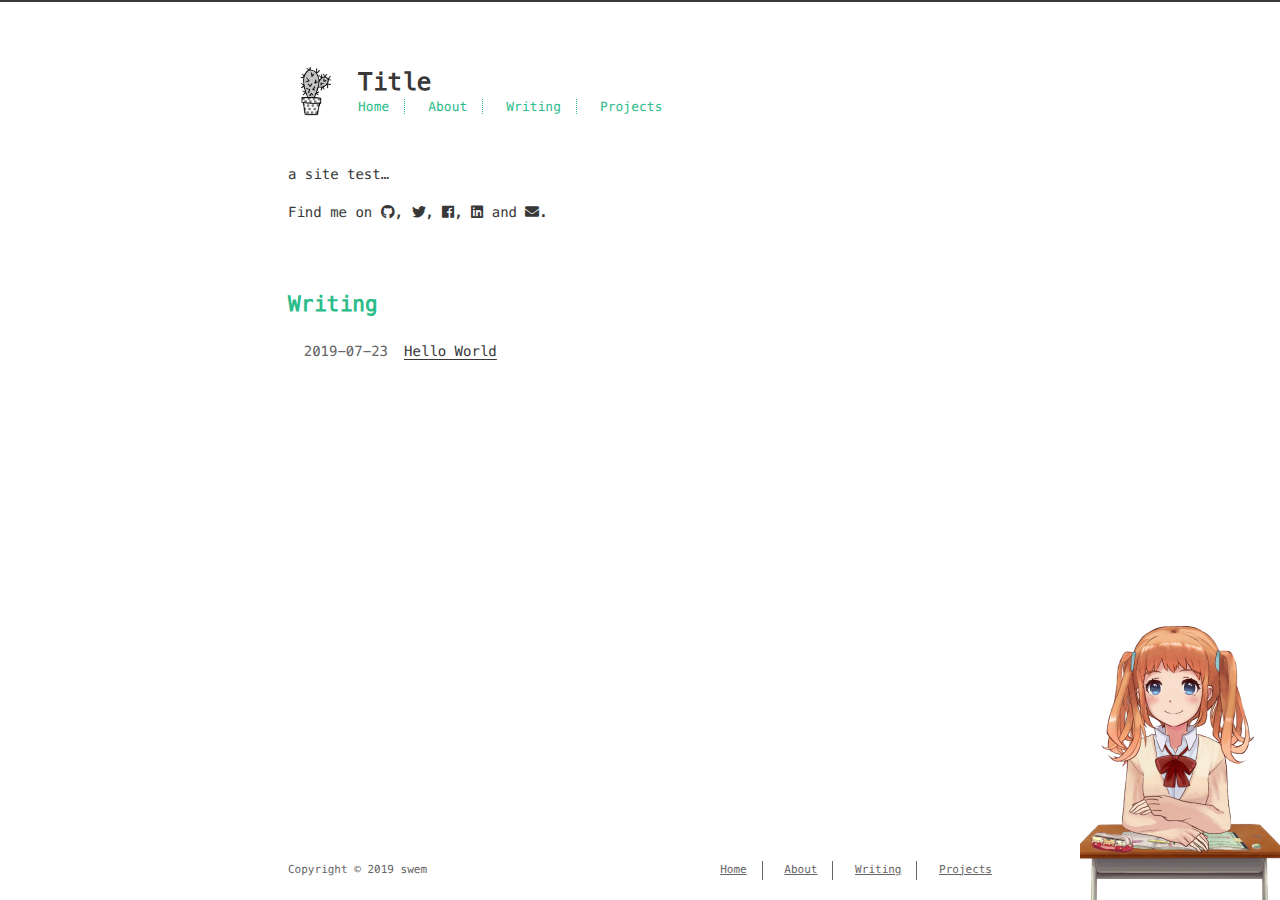
==== commit 8ad9945c: "Site updated: 2019-07-24 18:48:04" ====
--- a/index.html
+++ b/index.html
@@ -211,5 +211,5 @@
 <!-- Disqus Comments -->
 
 
-<script src="/live2dw/lib/L2Dwidget.min.js?094cbace49a39548bed64abff5988b05"></script><script>L2Dwidget.init({"pluginRootPath":"live2dw/","pluginJsPath":"lib/","pluginModelPath":"assets/","tagMode":false,"log":false,"model":{"scale":1,"hHeadPos":0.5,"vHeadPos":0.618,"jsonPath":"/live2dw/assets/wanko.model.json"},"display":{"superSample":2,"width":150,"height":300,"position":"right","hOffset":0,"vOffset":-20},"mobile":{"show":true,"scale":0.5},"react":{"opacityDefault":0.7,"opacityOnHover":0.2}});</script></body>
+<script src="/live2dw/lib/L2Dwidget.min.js?094cbace49a39548bed64abff5988b05"></script><script>L2Dwidget.init({"pluginRootPath":"live2dw/","pluginJsPath":"lib/","pluginModelPath":"assets/","tagMode":false,"log":false,"model":{"scale":1,"hHeadPos":0.5,"vHeadPos":0.618,"jsonPath":"/live2dw/assets/shizuku.model.json"},"display":{"superSample":2,"position":"right"},"mobile":{"show":true,"scale":0.5},"react":{"opacityDefault":0.7,"opacityOnHover":0.2}});</script></body>
 </html>
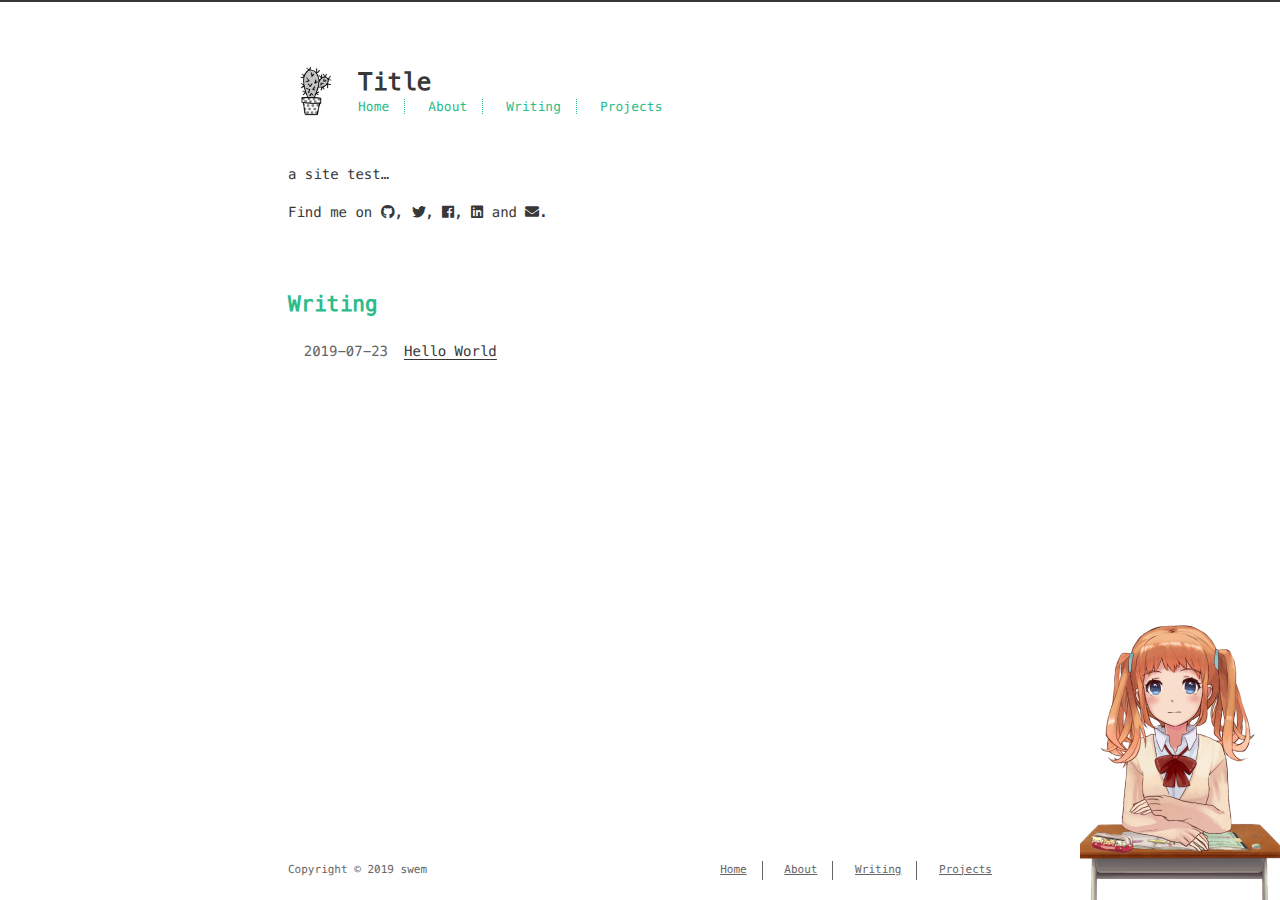
==== commit 557ef2be: "Site updated: 2019-07-24 18:49:47" ====
--- a/index.html
+++ b/index.html
@@ -211,5 +211,5 @@
 <!-- Disqus Comments -->
 
 
-<script src="/live2dw/lib/L2Dwidget.min.js?094cbace49a39548bed64abff5988b05"></script><script>L2Dwidget.init({"pluginRootPath":"live2dw/","pluginJsPath":"lib/","pluginModelPath":"assets/","tagMode":false,"log":false,"model":{"scale":1,"hHeadPos":0.5,"vHeadPos":0.618,"jsonPath":"/live2dw/assets/shizuku.model.json"},"display":{"superSample":2,"position":"right"},"mobile":{"show":true,"scale":0.5},"react":{"opacityDefault":0.7,"opacityOnHover":0.2}});</script></body>
+<script src="/live2dw/lib/L2Dwidget.min.js?094cbace49a39548bed64abff5988b05"></script><script>L2Dwidget.init({"pluginRootPath":"live2dw/","pluginJsPath":"lib/","pluginModelPath":"assets/","tagMode":false,"log":false,"model":{"scale":1,"hHeadPos":0.5,"vHeadPos":0.618,"jsonPath":"/live2dw/assets/shizuku.model.json"},"display":{"superSample":2,"position":"right","hOffset":0,"vOffset":-20},"mobile":{"show":true,"scale":0.5},"react":{"opacityDefault":0.7,"opacityOnHover":0.2}});</script></body>
 </html>
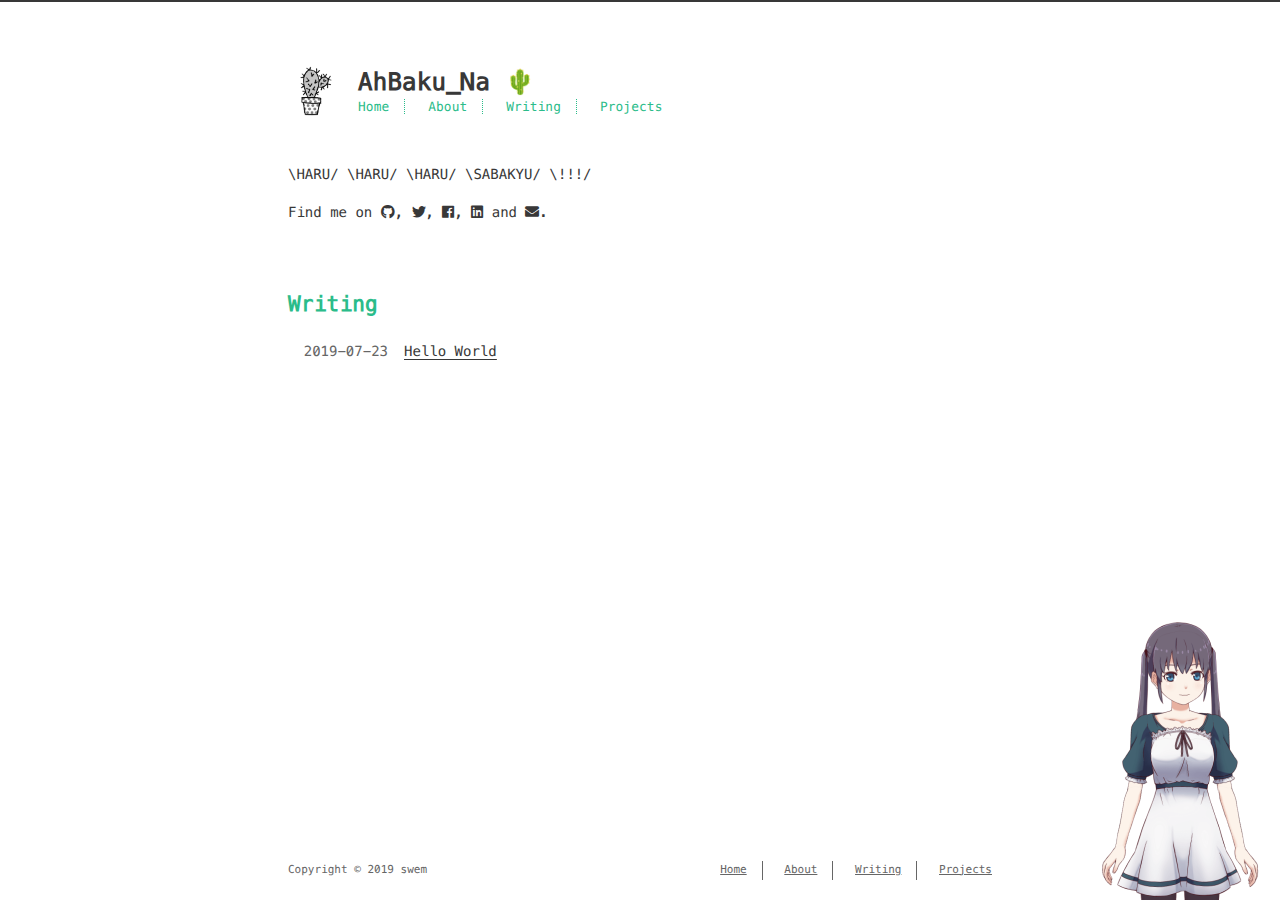
==== commit d3dd0e3e: "Site updated: 2019-07-25 10:19:08" ====
--- a/index.html
+++ b/index.html
@@ -6,16 +6,16 @@
     <meta http-equiv="X-UA-Compatible" content="IE=edge">
     <meta name="HandheldFriendly" content="True">
     <meta name="viewport" content="width=device-width, initial-scale=1, maximum-scale=1">
-    <meta name="description" content="a site test...">
+    <meta name="description" content="\HARU/ \HARU/ \HARU/ \\SABAKYU/ \\!!!/">
 <meta property="og:type" content="website">
-<meta property="og:title" content="Title">
-<meta property="og:url" content="http://yoursite.com/index.html">
-<meta property="og:site_name" content="Title">
-<meta property="og:description" content="a site test...">
+<meta property="og:title" content="AhBaku_Na        🌵">
+<meta property="og:url" content="https://senuren.github.io/index.html">
+<meta property="og:site_name" content="AhBaku_Na        🌵">
+<meta property="og:description" content="\HARU/ \HARU/ \HARU/ \\SABAKYU/ \\!!!/">
 <meta property="og:locale" content="chinese">
 <meta name="twitter:card" content="summary">
-<meta name="twitter:title" content="Title">
-<meta name="twitter:description" content="a site test...">
+<meta name="twitter:title" content="AhBaku_Na        🌵">
+<meta name="twitter:description" content="\HARU/ \HARU/ \HARU/ \\SABAKYU/ \\!!!/">
     
     
         
@@ -35,7 +35,7 @@
         
     
     <!-- title -->
-    <title>Title</title>
+    <title>AhBaku_Na        🌵</title>
     <!-- styles -->
     <link rel="stylesheet" href="/css/style.css">
     <!-- persian styles -->
@@ -59,7 +59,7 @@
     
   
     <div id="title">
-      <h1>Title</h1>
+      <h1>AhBaku_Na        🌵</h1>
     </div>
   </a>
   <div id="nav">
@@ -83,7 +83,7 @@
         
         <section id="about">
   
-    <p>a site test…</p>
+    <p>\HARU/ \HARU/ \HARU/ \SABAKYU/ \!!!/</p>
 
   
   
@@ -211,5 +211,5 @@
 <!-- Disqus Comments -->
 
 
-<script src="/live2dw/lib/L2Dwidget.min.js?094cbace49a39548bed64abff5988b05"></script><script>L2Dwidget.init({"pluginRootPath":"live2dw/","pluginJsPath":"lib/","pluginModelPath":"assets/","tagMode":false,"log":false,"model":{"scale":1,"hHeadPos":0.5,"vHeadPos":0.618,"jsonPath":"/live2dw/assets/shizuku.model.json"},"display":{"superSample":2,"position":"right","hOffset":0,"vOffset":-20},"mobile":{"show":true,"scale":0.5},"react":{"opacityDefault":0.7,"opacityOnHover":0.2}});</script></body>
+<script src="/live2dw/lib/L2Dwidget.min.js?094cbace49a39548bed64abff5988b05"></script><script>L2Dwidget.init({"pluginRootPath":"live2dw/","pluginJsPath":"lib/","pluginModelPath":"assets/","tagMode":false,"log":false,"model":{"jsonPath":"/live2dw/assets/haru01.model.json"}});</script></body>
 </html>
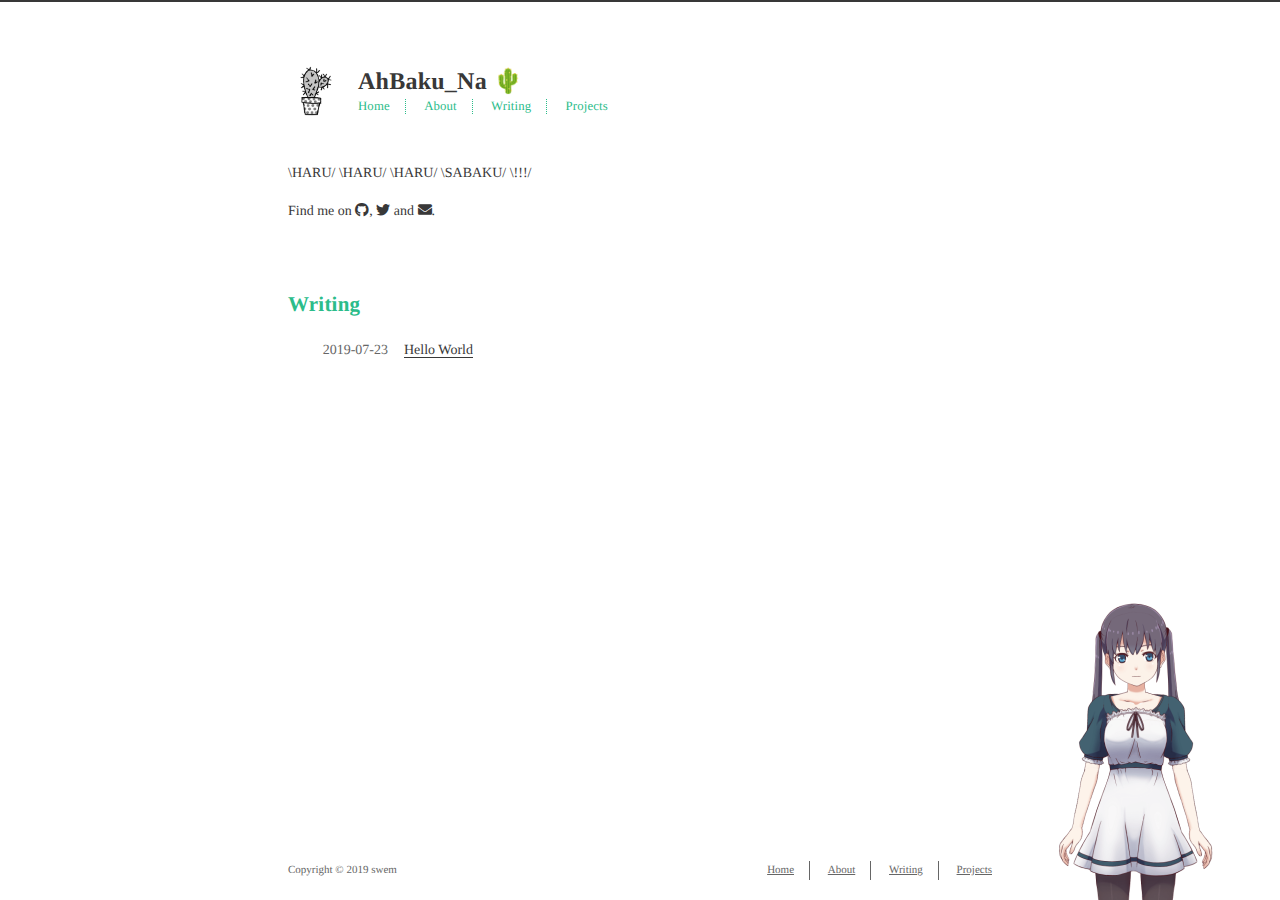
==== commit 2ec8a288: "Site updated: 2019-07-26 17:15:04" ====
--- a/index.html
+++ b/index.html
@@ -6,16 +6,16 @@
     <meta http-equiv="X-UA-Compatible" content="IE=edge">
     <meta name="HandheldFriendly" content="True">
     <meta name="viewport" content="width=device-width, initial-scale=1, maximum-scale=1">
-    <meta name="description" content="\HARU/ \HARU/ \HARU/ \\SABAKYU/ \\!!!/">
+    <meta name="description" content="\HARU/ \HARU/ \HARU/ \\SABAKU/ \\!!!/">
 <meta property="og:type" content="website">
 <meta property="og:title" content="AhBaku_Na        🌵">
 <meta property="og:url" content="https://senuren.github.io/index.html">
 <meta property="og:site_name" content="AhBaku_Na        🌵">
-<meta property="og:description" content="\HARU/ \HARU/ \HARU/ \\SABAKYU/ \\!!!/">
+<meta property="og:description" content="\HARU/ \HARU/ \HARU/ \\SABAKU/ \\!!!/">
 <meta property="og:locale" content="chinese">
 <meta name="twitter:card" content="summary">
 <meta name="twitter:title" content="AhBaku_Na        🌵">
-<meta name="twitter:description" content="\HARU/ \HARU/ \HARU/ \\SABAKYU/ \\!!!/">
+<meta name="twitter:description" content="\HARU/ \HARU/ \HARU/ \\SABAKU/ \\!!!/">
     
     
         
@@ -83,7 +83,7 @@
         
         <section id="about">
   
-    <p>\HARU/ \HARU/ \HARU/ \SABAKYU/ \!!!/</p>
+    <p>\HARU/ \HARU/ \HARU/ \SABAKU/ \!!!/</p>
 
   
   
@@ -105,27 +105,11 @@
             <i class="fab fa-twitter"></i><!--
       ---></a><!--
     ---><!--
-    --->, 
-        
-      
-        
-          <a class="icon" target="_blank" href="/">
-            <i class="fab fa-facebook"></i><!--
-      ---></a><!--
-    ---><!--
-    --->, 
-        
-      
-        
-          <a class="icon" target="_blank" href="/">
-            <i class="fab fa-linkedin"></i><!--
-      ---></a><!--
-    ---><!--
     ---> and 
         
       
         
-          <a class="icon" target="_blank" href="mailto:name@email.com">
+          <a class="icon" target="_blank" href="mailto:name@email.eml">
             <i class="fas fa-envelope"></i><!--
       ---></a><!--
       ---><!--
@@ -211,5 +195,5 @@
 <!-- Disqus Comments -->
 
 
-<script src="/live2dw/lib/L2Dwidget.min.js?094cbace49a39548bed64abff5988b05"></script><script>L2Dwidget.init({"pluginRootPath":"live2dw/","pluginJsPath":"lib/","pluginModelPath":"assets/","tagMode":false,"log":false,"model":{"jsonPath":"/live2dw/assets/haru01.model.json"}});</script></body>
+<script src="/live2dw/lib/L2Dwidget.min.js?094cbace49a39548bed64abff5988b05"></script><script>L2Dwidget.init({"pluginRootPath":"live2dw/","pluginJsPath":"lib/","pluginModelPath":"assets/","tagMode":false,"log":false,"model":{"jsonPath":"/live2dw/assets/haru01.model.json"},"display":{"hOffset":45,"vOffset":0}});</script></body>
 </html>
--- a/css/style.css
+++ b/css/style.css
@@ -434,8 +434,13 @@
 }
 @font-face {
   font-style: normal;
-  font-family: "Meslo LG";
-  src: local("Meslo LG S"), url("../lib/meslo-LG/MesloLGS-Regular.ttf") format("truetype");
+  font-family: "Source Han Serif";
+  src: local("Source Han Serif K"), url("../lib/SourceHanSerifOTC_EL-M/SourceHanSerif-Medium.ttc") format("TrueType Collection");
+}
+@font-face {
+  font-style: normal;
+  font-family: "mononoki";
+  src: local("mononoki"), url("../lib/mononoki/mononoki-Regular.ttf") format("truetype");
 }
 *,
 *:before,
@@ -458,7 +463,8 @@
   font-display: swap;
   font-weight: 400;
   font-size: 14px;
-  font-family: "Menlo", "Meslo LG", monospace;
+/* font-family: $font-family-body */
+  font-family: "Source Han Serif K", "Source Han Serif", mononoki;
   line-height: 1.725;
   text-rendering: geometricPrecision;
   flex: 1;
@@ -483,6 +489,7 @@
   -moz-hyphens: manual;
   -ms-hyphens: manual;
   -webkit-hyphens: manual;
+  font-family: "mononoki";
 }
 .content a {
   color: #383838;
@@ -1439,7 +1446,8 @@
   border: 1px dotted #666;
   border-radius: 4px;
   font-size: 13px;
-  font-family: "Menlo", "Meslo LG", monospace;
+  font-family: "mononoki", "Source Han Serif K", "Source Han Serif";
+/* font-family: $font-family-mono */
   line-height: 22px;
   -webkit-border-radius: 4px;
 }
@@ -1447,12 +1455,14 @@
   display: block;
   padding: 0;
   border: none;
+  font-family: "mononoki";
 }
 code {
   padding: 0 5px;
   border: 1px dotted #666;
   border-radius: 2px;
   -webkit-border-radius: 2px;
+  font-family: "mononoki";
 }
 .highlight {
   overflow-x: auto;
@@ -1460,7 +1470,8 @@
   padding: 10px 15px;
   border-radius: 4px;
   background: #fafafa;
-  font-family: "Menlo", "Meslo LG", monospace;
+  font-family: "mononoki", "Source Han Serif K", "Source Han Serif";
+/* font-family: $font-family-mono */
   -webkit-border-radius: 4px;
 }
 .highlight figcaption {
